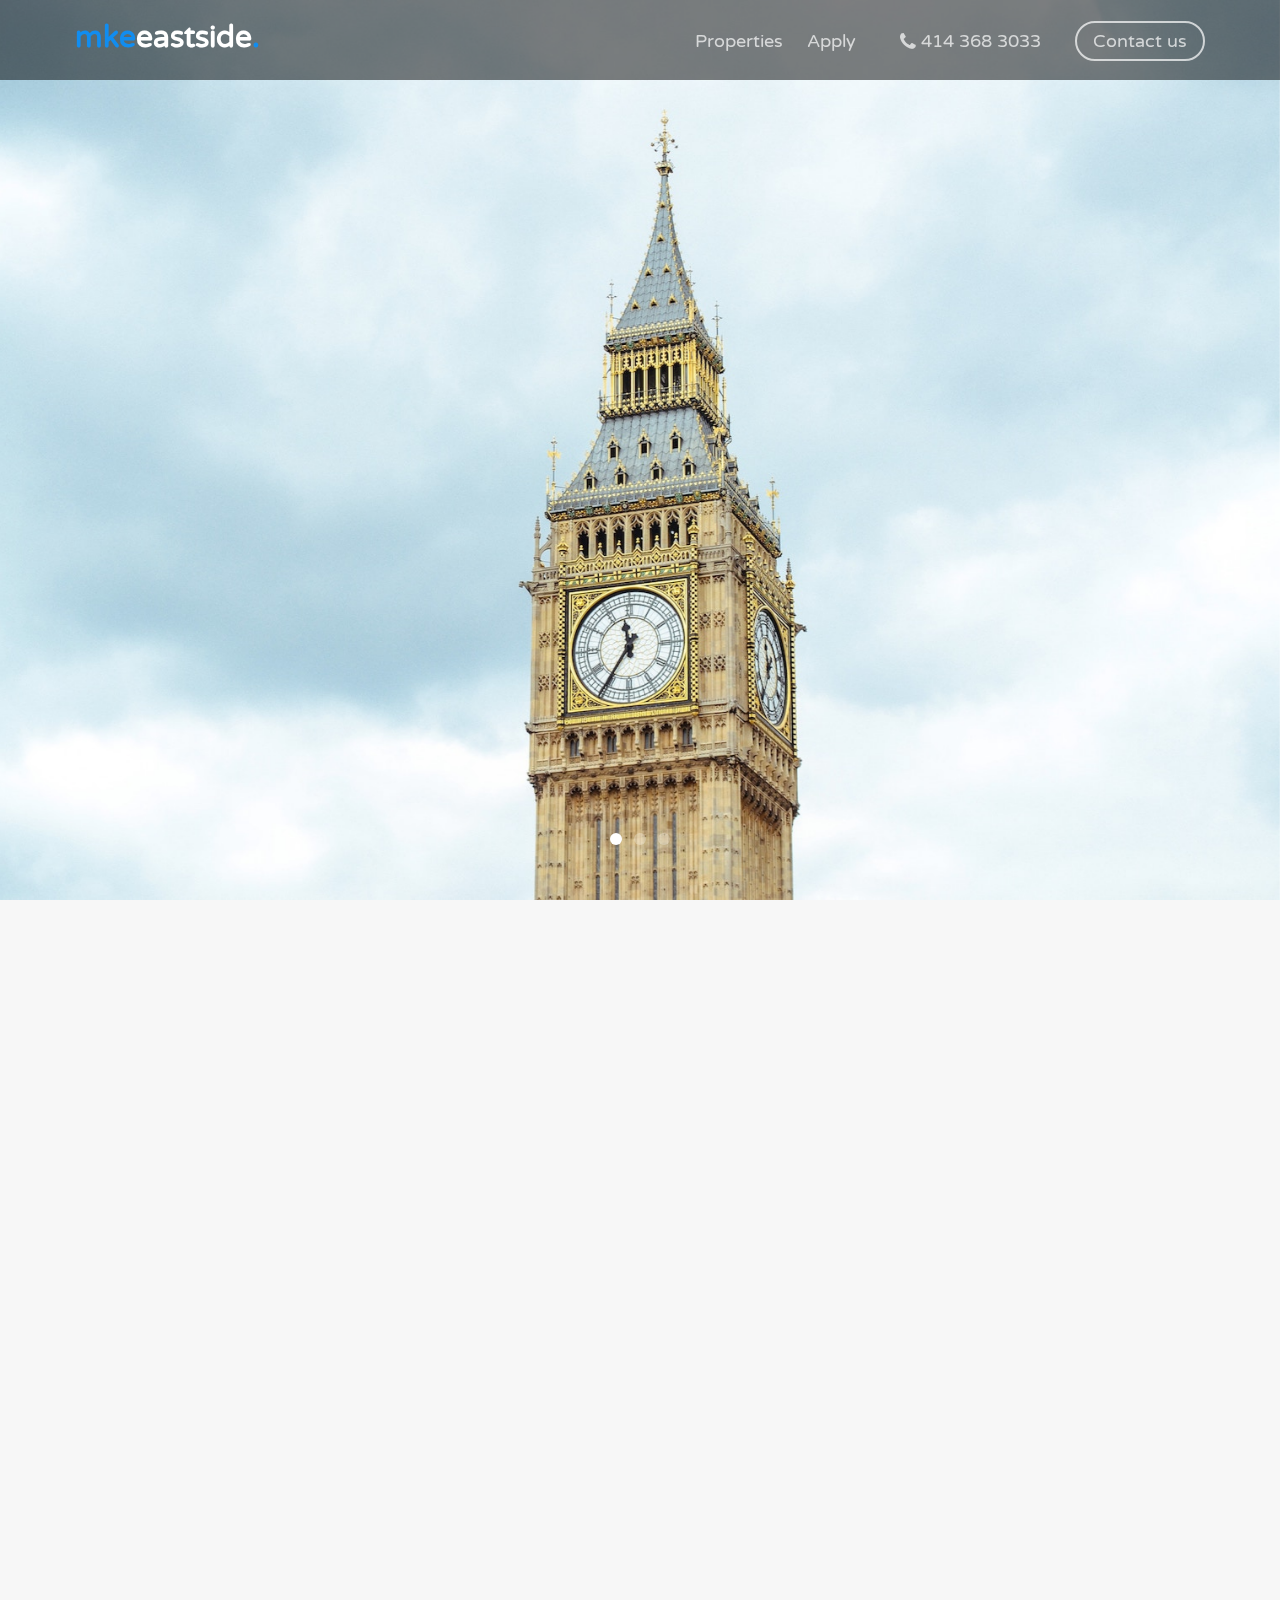
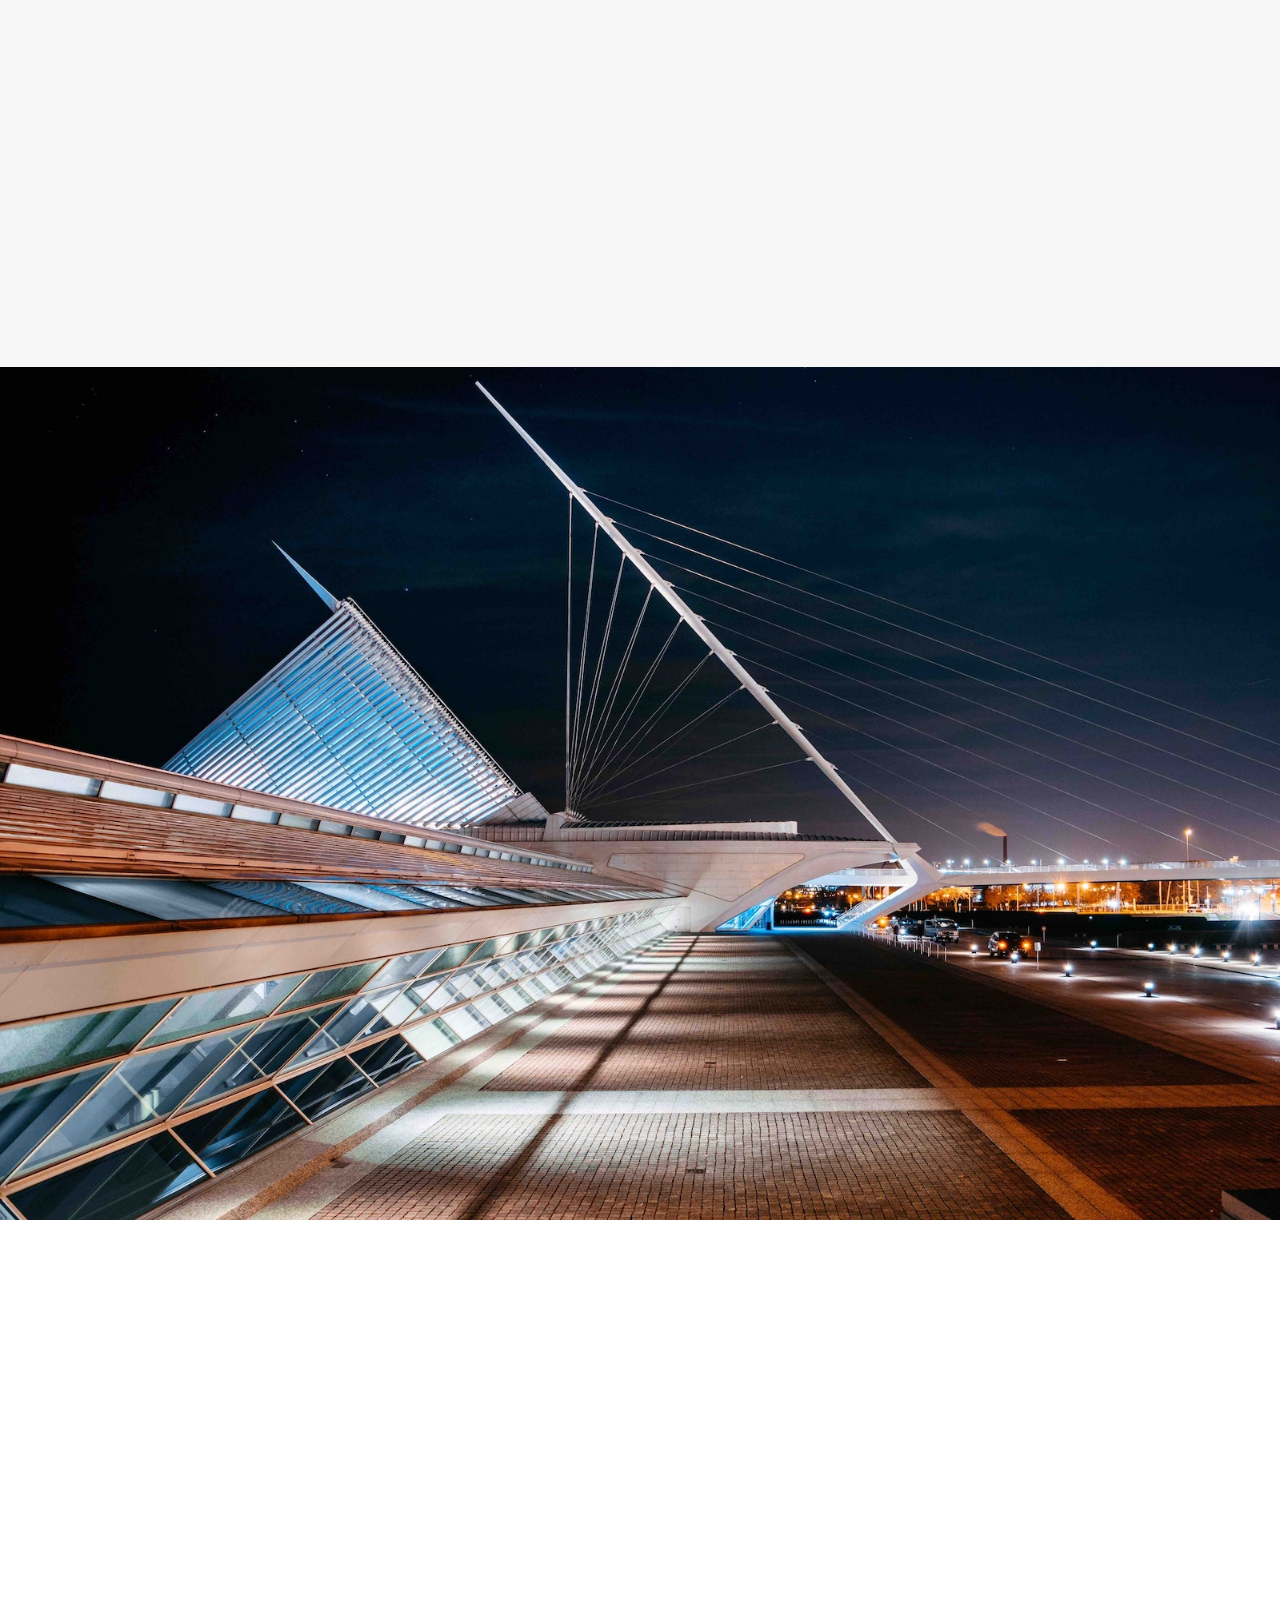
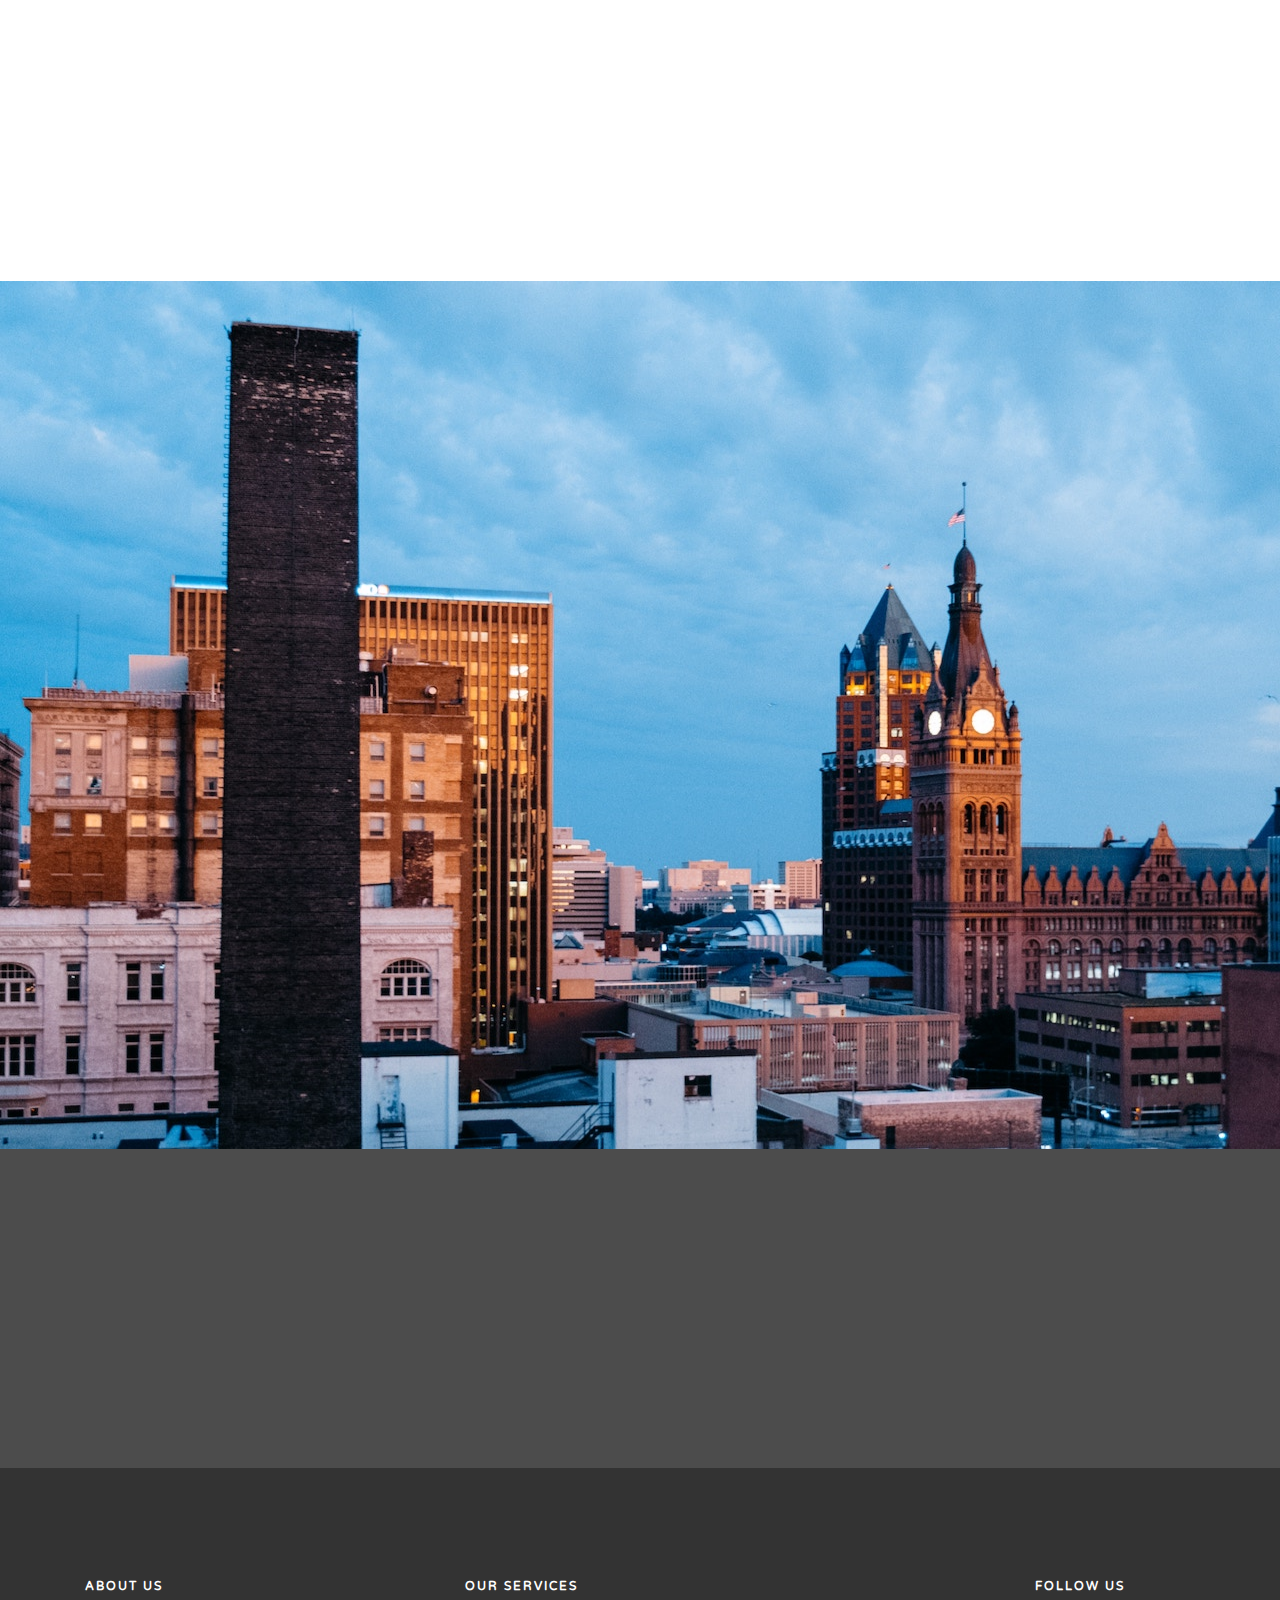
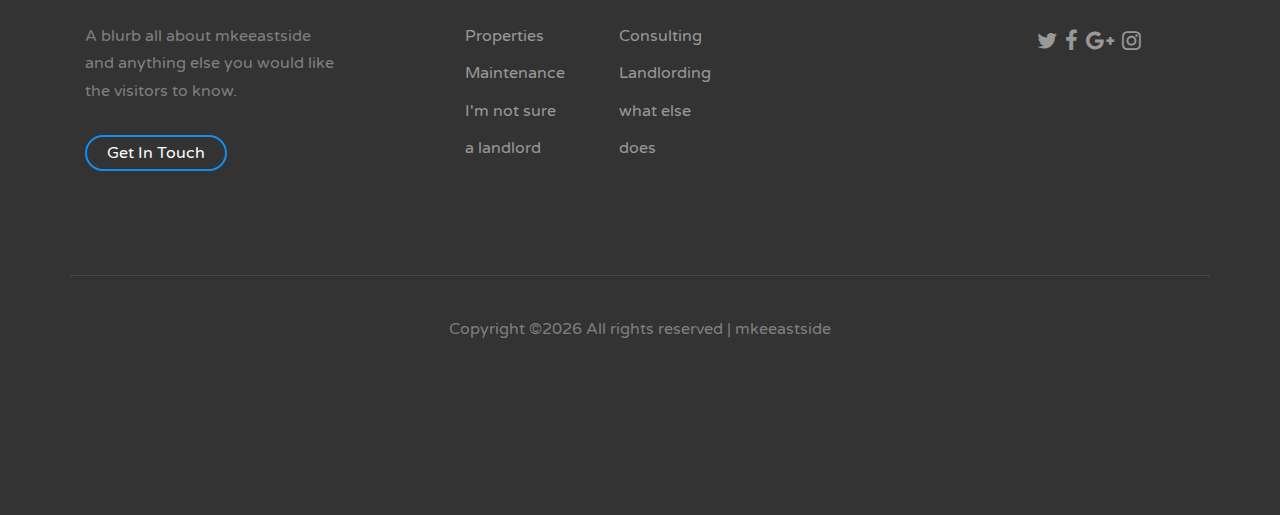
==== index.html @ cf70ddd2 "Initial commit" ====
<!DOCTYPE html>
<!--[if lt IE 7]>      <html class="no-js lt-ie9 lt-ie8 lt-ie7"> <![endif]-->
<!--[if IE 7]>         <html class="no-js lt-ie9 lt-ie8"> <![endif]-->
<!--[if IE 8]>         <html class="no-js lt-ie9"> <![endif]-->
<!--[if gt IE 8]><!--> <html class="no-js"> <!--<![endif]-->
	<head>
	<meta charset="utf-8">
	<meta http-equiv="X-UA-Compatible" content="IE=edge">
	<title>mkeeastside &mdash; Find your next house</title>
	<meta name="viewport" content="width=device-width, initial-scale=1">
	<meta name="description" content="Milwaukee East Side Properties" />
	<meta name="keywords" content="eastside, milwaukee, college, properties, property" />
	<meta name="author" content="Josh Chianelli" />

  <!-- 
	//////////////////////////////////////////////////////

	FREE HTML5 TEMPLATE 
	DESIGNED & DEVELOPED by FreeHTML5.co
		
	Website: 		http://freehtml5.co/
	Email: 			info@freehtml5.co
	Twitter: 		http://twitter.com/fh5co
	Facebook: 		https://www.facebook.com/fh5co

	//////////////////////////////////////////////////////
	 -->

  	<!-- Facebook and Twitter integration -->
	<meta property="og:title" content=""/>
	<meta property="og:image" content=""/>
	<meta property="og:url" content=""/>
	<meta property="og:site_name" content=""/>
	<meta property="og:description" content=""/>
	<meta name="twitter:title" content="" />
	<meta name="twitter:image" content="" />
	<meta name="twitter:url" content="" />
	<meta name="twitter:card" content="" />

	<!-- Place favicon.ico and apple-touch-icon.png in the root directory -->
	<link rel="shortcut icon" href="favicon.ico">
	<link href='https://fonts.googleapis.com/css?family=Varela+Round' rel='stylesheet' type='text/css'>
	<!-- <link href='https://fonts.googleapis.com/css?family=Open+Sans:400,300,600,400italic,700' rel='stylesheet' type='text/css'> -->
	
	<!-- Animate.css -->
	<link rel="stylesheet" href="css/animate.css">
	<!-- Icomoon Icon Fonts-->
	<link rel="stylesheet" href="css/icomoon.css">
	<!-- Bootstrap  -->
	<link rel="stylesheet" href="css/bootstrap.css">
	<!-- Flexslider  -->
	<link rel="stylesheet" href="css/flexslider.css">
	<!-- Theme style  -->
	<link rel="stylesheet" href="css/style.css">

	<!-- Modernizr JS -->
	<script src="js/modernizr-2.6.2.min.js"></script>
	<!-- FOR IE9 below -->
	<!--[if lt IE 9]>
	<script src="js/respond.min.js"></script>
	<![endif]-->

	</head>
	<body>
	
	
	<div id="fh5co-page">
	<header id="fh5co-header" role="banner">
		<div class="container">
			<div class="row">
				<div class="header-inner">
					<h1><a href="index.html"><span>mke</span>eastside<span>.</span></a></h1>
					<nav role="navigation">
						<ul>
							<!-- <li><a href="buy.html">Buy</a></li>-->
							<li><a href="properties.html">Properties</a></li>
							<li><a href="apply.html">Apply</a></li>
							<li class="call"><a href="tel://123456789"><i class="icon-phone"></i>   414 368 3033 </a></li>
							<li class="cta"><a href="contact.html">Contact us</a></li>
						</ul>
					</nav>
				</div>
			</div>
		</div>
	</header>
	

	<aside id="fh5co-hero" clsas="js-fullheight">
		<div class="flexslider js-fullheight">
			<ul class="slides">
		   	<li style="background-image: url(images/slide_1.jpg);">
		   		<div class="container">
		   			<div class="col-md-12 text-center js-fullheight fh5co-property-brief slider-text">
		   				<div class="fh5co-property-brief-inner">
							<div class="fh5co-box animate-box">
								<h3>Welcome to MKE Eastside!</h3>
								<p>The best properties period.</p>
								<p><a href="properties.html" class="btn btn-primary btn-outline with-arrow">Get started <i class="icon-arrow-right"></i></a></p>
							</div>
		   				</div>
		   			</div>
		   		</div>
		   	</li>
		   	<li style="background-image: url(images/slide_2.jpg);">
		   		<div class="container">
		   			<div class="col-md-12 text-center js-fullheight fh5co-property-brief slider-text">
		   				<div class="fh5co-property-brief-inner">
		   					<div class="fh5co-box">
		   						<h3><a href="properties.html">Example Property 2</a></h3>
		   						<div class="price-status">
                             	<span class="price">$2,200<span class="per">/Month</span> <a href="#" class="tag">For Rent</a></span>
	                        </div>
	                        <p>Lorem ipsum dolor sit amet consectetur adipisicing elit. Neque dicta magni amet atque doloremque velit unde adipisci omnis hic quaerat.</p>
	                        <p class="fh5co-property-specification">
                        		<span><strong>3500</strong> Sq Ft</span>  <span><strong>3</strong> Beds</span>  <span><strong>3.5</strong> Baths</span>  <span><strong>2</strong> Garages</span>
                        	</p>
	                        <p><a href="properties.html" class="btn btn-primary">Learn more</a></p>
	   						</div>
		   				</div>
		   			</div>
		   		</div>
		   	</li>
				<li style="background-image: url(images/slide_3.jpg);">
		   		<div class="container">
		   			<div class="col-md-12 text-center js-fullheight fh5co-property-brief slider-text">
		   				<div class="fh5co-property-brief-inner">
		   					<div class="fh5co-box">
								<h3><a href="properties.html">2972 N. Frederick Ave. Milwaukee WI 53211</a></h3>
								<div class="price-status">
									<span class="price">$2,000<span class="per">/Month</span> <a href="#" class="tag">For Rent</a></span>
								</div>
							<p>This Multi-Family is located at 2970 N Frederick Ave 2972, Milwaukee, WI. It is in the Upper East Side neighborhood in Milwaukee, WI and in ZIP Code 53211. The property has 6 beds, 3 baths, and approximately 3,466 square feet.</p>
	                        <p class="fh5co-property-specification">
								<span><strong>3,466</strong> Sq Ft</span>  <span><strong>6</strong> Beds</span>  <span><strong>3</strong> Baths</span>
                        	</p>
	                        <p><a href="properties.html" class="btn btn-primary">Learn more</a></p>


	   						</div>
		   				</div>
		   			</div>
		   		</div>
		   	</li>
		   	
		  	</ul>
	  	</div>
	</aside>
	<div id="best-deal">
		<div class="container">
			<div class="row">
				<div class="col-md-8 col-md-offset-2 text-center fh5co-heading animate-box" data-animate-effect="fadeIn">
					<h2>We are Offering the Best Real Estate Deals</h2>
					<p>We can come up with something to put here. Maybe long live Canadian Club?  </p>
				</div>
				<div class="col-md-4 item-block animate-box" data-animate-effect="fadeIn">
					<div class="fh5co-property">
						<figure>
							<img src="images/fred_3.png" alt="Free Website Templates FreeHTML5.co" class="img-responsive">
							<a href="#" class="tag">For Sale</a>
						</figure>
						<div class="fh5co-property-innter">
							<h3><a href="properties.html">2972 N. Frederick Ave. Milwaukee WI 53211</a></h3>
							<div class="price-status">
		                 	<span class="price">$2,000<span class="per">/month</span> </span>
		               </div>
		               <p>This Multi-Family is located at 2970 N Frederick Ave 2972, Milwaukee, WI. It is in the Upper East Side neighborhood in Milwaukee, WI and in ZIP Code 53211. The property has 6 beds, 3 baths, and approximately 3,466 square feet.</p>
	            	</div>
	            	<p class="fh5co-property-specification">
	            		<span><strong>3,466</strong> Sq Ft</span>  <span><strong>6</strong> Beds</span>  <span><strong>3</strong> Baths</span>
	            	</p>
					</div>			
				</div>
				<div class="col-md-4 item-block animate-box" data-animate-effect="fadeIn">

					<div class="fh5co-property">
						<figure>
							<img src="images/slide_2.jpg" alt="Free Website Templates FreeHTML5.co" class="img-responsive">
							<a href="#" class="tag">For Rent</a>
						</figure>
						<div class="fh5co-property-innter">
							<h3><a href="properties.html">Example Property 2</a></h3>
							<div class="price-status">
		                 	<span class="price">$2,000<span class="per">/month</span> </span>
		               </div>
		               <p>Lorem ipsum dolor sit amet consectetur adipisicing elit. Neque dicta magni amet atque doloremque velit unde adipisci omnis hic quaerat.</p>
	            	</div>
	            	<p class="fh5co-property-specification">
	            		<span><strong>3500</strong> Sq Ft</span>  <span><strong>3</strong> Beds</span>  <span><strong>3.5</strong> Baths</span>  <span><strong>2</strong> Garages</span>
	            	</p>
					</div>
					
				</div>
				<div class="col-md-4 item-block animate-box" data-animate-effect="fadeIn">

					<div class="fh5co-property">
						<figure>
							<img src="images/slide_1.jpg" alt="Free Website Templates FreeHTML5.co" class="img-responsive">
							<a href="#" class="tag">For Sale</a>
						</figure>
						<div class="fh5co-property-innter">
							<h3><a href="properties.html">Example 3 etc...</a></h3>
							<div class="price-status">
		                 	<span class="price">$1,540,000</span>
		               </div>
		               <p>Lorem ipsum dolor sit amet consectetur adipisicing elit. Neque dicta magni amet atque doloremque velit unde adipisci omnis hic quaerat.</p>
	            	</div>
	            	<p class="fh5co-property-specification">
	            		<span><strong>3500</strong> Sq Ft</span>  <span><strong>3</strong> Beds</span>  <span><strong>3.5</strong> Baths</span>  <span><strong>2</strong> Garages</span>
	            	</p>
					</div>
				</div>


			</div>
		</div>
	</div>

	
	<div class="fh5co-section-with-image">
		
		<img src="images/slide_4.jpg" alt="" class="img-responsive">
		<div class="fh5co-box animate-box">
			<h2>Security, Comfort, &amp; Convenience</h2>
			<p>Heres a little area where you can say something about your company or whatever you want.</p>
			<p><a href="properties.html" class="btn btn-primary btn-outline with-arrow">Get started <i class="icon-arrow-right"></i></a></p>
		</div>
		
	</div>

	<div id="fh5co-testimonial">
		<div class="container">
			<div class="row">
				<div class="col-md-6 col-md-offset-3 text-center fh5co-heading animate-box" data-animate-effect="fadeIn">
					<h2>Happy Clients</h2>
					<p>If you have any previous tenants or coworkers to recommend something? Otherwise I can just get rid of this</p>
				</div>
				<div class="col-md-4 text-center item-block animate-box" data-animate-effect="fadeIn">
					<blockquote>
						<p>&ldquo; I love it when josh comes over for parties!! &rdquo;</p>
						<p><span class="fh5co-author"><cite>Ron B. </cite></span><i class="icon twitter-color icon-twitter pull-right"></i></p>

					</blockquote>
				</div>
				<div class="col-md-4 text-center item-block animate-box" data-animate-effect="fadeIn">
					<blockquote>
						<p>&ldquo; I love to play fetch with Josh. He's the best!  &rdquo;</p>
						<p><span class="fh5co-author"><cite>Maddie B.</cite></span><i class="icon googleplus-color icon-google-plus pull-right"></i></p>
					</blockquote>
				</div>
				<div class="col-md-4 text-center item-block animate-box" data-animate-effect="fadeIn">
						
					<blockquote>
						<p>&ldquo; Happiness is having a rare steak, a bottle of whisky, and a dog to eat the rare steak &rdquo;</p>
						<p><span class="fh5co-author"><cite>Johnny Carson</cite></span><i class="icon facebook-color icon-facebook pull-right"></i></p>
					</blockquote>
				</div>
			</div>
		</div>
	</div>

	<div id="fh5co-agents" style="background-image: url(images/slide_5.jpg);" >
		<div class="container">
			<div class="row">
				<div class="col-md-6 col-md-offset-3 text-center fh5co-heading white animate-box" data-animate-effect="fadeIn">
					<h2>Our Trusted Agents</h2>
					<p>Far far away, behind the word mountains, far from the countries Vokalia and Consonantia, there live the blind texts. </p>
				</div>
				<div class="col-md-4 text-center item-block animate-box" data-animate-effect="fadeIn">

					<div class="fh5co-agent">
						<figure>
							<img src="images/ron.jpeg" >
						</figure>
						<h3>Ron Brahm</h3>
						<p>Insert bio here.</p>
						<p><a href="#" class="btn btn-primary btn-outline">Contact Me</a></p>
					</div>
					
				</div>
				<div class="col-md-4 text-center item-block animate-box" data-animate-effect="fadeIn">
					<div class="fh5co-agent">
						<figure>
							<img src="images/julie.jpeg" >
						</figure>
						<h3>Julie Brahm</h3>
						<p>Insert bio here. Sorry guys, I had to do some linkedin stalking to get these.</p>
						<p><a href="#" class="btn btn-primary btn-outline">Contact Me</a></p>
					</div>
				</div>
				<div class="col-md-4 text-center item-block animate-box" data-animate-effect="fadeIn">
					<div class="fh5co-agent">
						<figure>
							<img src="images/dog.jpg">
						</figure>
						<h3>Maddie Brahm</h3>
						<p>Maddie is an incredibily cute and well trained dog!</p>
						<p><a href="#" class="btn btn-primary btn-outline">Contact Me</a></p>
					</div>
				</div>
			</div>
		</div>
	</div>
	

	<!-- <div id="fh5co-blog">
		<div class="container">
			<div class="row">
				<div class="col-md-6 col-md-offset-3 text-center fh5co-heading animate-box" data-animate-effect="fadeIn">
					<h2>Latest <em>from</em> Blog</h2>
					<p>Far far away, behind the word mountains, far from the countries Vokalia and Consonantia, there live the blind texts. </p>
				</div>
			</div>
		</div>
		<div class="container">
			<div class="row">
				<div class="col-md-4 animate-box" data-animate-effect="fadeIn">
					<a class="fh5co-entry" href="#">
						<figure>
						<img src="images/slide_4.jpg" alt="Free Website Template, Free HTML5 Bootstrap Template" class="img-responsive">
						</figure>
						<div class="fh5co-copy">
							<h3>We Create Awesome Free Templates</h3>
							<span class="fh5co-date">June 8, 2016</span>
							<p>Far far away, behind the word mountains, far from the countries Vokalia and Consonantia, there live the blind texts. </p>
						</div>
					</a>
				</div>
				<div class="col-md-4 animate-box" data-animate-effect="fadeIn">
					<a class="fh5co-entry" href="#">
						<figure>
						<img src="images/slide_5.jpg" alt="Free Website Template, Free HTML5 Bootstrap Template" class="img-responsive">
						</figure>
						<div class="fh5co-copy">
							<h3>Handcrafted Using CSS3 &amp; HTML5</h3>
							<span class="fh5co-date">June 8, 2016</span>
							<p>Far far away, behind the word mountains, far from the countries Vokalia and Consonantia, there live the blind texts. </p>
						</div>
					</a>
				</div>
				<div class="col-md-4 animate-box" data-animate-effect="fadeIn">
					<a class="fh5co-entry" href="#">
						<figure>
						<img src="images/slide_6.jpg" alt="Free Website Template, Free HTML5 Bootstrap Template" class="img-responsive">
						</figure>
						<div class="fh5co-copy">
							<h3>We Try To Update The Site Everyday</h3>
							<span class="fh5co-date">June 8, 2016</span>
							<p>Far far away, behind the word mountains, far from the countries Vokalia and Consonantia, there live the blind texts. </p>
						</div>
					</a>
				</div>
				<div class="col-md-12 text-center animate-box" data-animate-effect="fadeIn">
					<p><a href="#" class="btn btn-primary btn-outline with-arrow">View More Posts <i class="icon-arrow-right"></i></a></p>
				</div>
			</div>
		</div>	
	</div> -->

	<div class="fh5co-cta" style="background-image: url(images/slide_6.jpg);">
		<div class="overlay"></div>
		<div class="container">
			<div class="col-md-12 text-center animate-box" data-animate-effect="fadeIn">
				<h3>Find the right property for you!</h3>
				<p><a href="properties.html" class="btn btn-primary btn-outline with-arrow">View Properties <i class="icon-arrow-right"></i></a></p>
			</div>
		</div>
	</div>

	
	<footer id="fh5co-footer" role="contentinfo">
	
		<div class="container">
			<div class="col-md-3 col-sm-12 col-sm-push-0 col-xs-12 col-xs-push-0">
				<h3>About Us</h3>
				<p>A blurb all about mkeeastside and anything else you would like the visitors to know. </p>
				<p><a href="contact.html" class="btn btn-primary btn-outline with-arrow btn-sm">Get In Touch<i class="icon-arrow-right"></i></a></p>
			</div>
			<div class="col-md-6 col-md-push-1 col-sm-12 col-sm-push-0 col-xs-12 col-xs-push-0">
				<h3>Our Services</h3>
				<ul class="float">
					<li><a href="#">Properties</a></li>
					<li><a href="#">Maintenance</a></li>
					<li><a href="#">I'm not sure</a></li>
					<li><a href="#">a landlord</a></li>
				</ul>
				<ul class="float">
					<li><a href="#">Consulting</a></li>
					<li><a href="#">Landlording</a></li>
					<li><a href="#">what else</a></li>
					<li><a href="#">does</a></li>
				</ul>

			</div>

			<div class="col-md-2 col-md-push-1 col-sm-12 col-sm-push-0 col-xs-12 col-xs-push-0">
				<h3>Follow Us</h3>
				<ul class="fh5co-social">
					<li><a href="#"><i class="icon-twitter"></i></a></li>
					<li><a href="#"><i class="icon-facebook"></i></a></li>
					<li><a href="#"><i class="icon-google-plus"></i></a></li>
					<li><a href="#"><i class="icon-instagram"></i></a></li>
				</ul>
			</div>
			
			
			<div class="col-md-12 fh5co-copyright text-center">
				<p>Copyright &copy;<script>document.write(new Date().getFullYear());</script> All rights reserved | mkeeastside</p>	
			</div>
			
		</div>
	</footer>
	</div>
	
	
	<!-- jQuery -->
	<script src="js/jquery.min.js"></script>
	<!-- jQuery Easing -->
	<script src="js/jquery.easing.1.3.js"></script>
	<!-- Bootstrap -->
	<script src="js/bootstrap.min.js"></script>
	<!-- Waypoints -->
	<script src="js/jquery.waypoints.min.js"></script>
	<!-- Flexslider -->
	<script src="js/jquery.flexslider-min.js"></script>

	<!-- MAIN JS -->
	<script src="js/main.js"></script>

	</body>
</html>
---- css/icomoon.css ----
@font-face {
    font-family: 'icomoon';
    src:    url('fonts/icomoon.eot?195opb');
    src:    url('fonts/icomoon.eot?195opb#iefix') format('embedded-opentype'),
        url('fonts/icomoon.ttf?195opb') format('truetype'),
        url('fonts/icomoon.woff?195opb') format('woff'),
        url('fonts/icomoon.svg?195opb#icomoon') format('svg');
    font-weight: normal;
    font-style: normal;
}

[class^="icon-"], [class*=" icon-"] {
    /* use !important to prevent issues with browser extensions that change fonts */
    font-family: 'icomoon' !important;
    speak: none;
    font-style: normal;
    font-weight: normal;
    font-variant: normal;
    text-transform: none;
    line-height: 1;

    /* Better Font Rendering =========== */
    -webkit-font-smoothing: antialiased;
    -moz-osx-font-smoothing: grayscale;
}

.icon-glass:before {
    content: "\f000";
}
.icon-music:before {
    content: "\f001";
}
.icon-search:before {
    content: "\f002";
}
.icon-envelope-o:before {
    content: "\f003";
}
.icon-heart:before {
    content: "\f004";
}
.icon-star:before {
    content: "\f005";
}
.icon-star-o:before {
    content: "\f006";
}
.icon-user:before {
    content: "\f007";
}
.icon-film:before {
    content: "\f008";
}
.icon-th-large:before {
    content: "\f009";
}
.icon-th:before {
    content: "\f00a";
}
.icon-th-list:before {
    content: "\f00b";
}
.icon-check:before {
    content: "\f00c";
}
.icon-close:before {
    content: "\f00d";
}
.icon-remove:before {
    content: "\f00d";
}
.icon-times:before {
    content: "\f00d";
}
.icon-search-plus:before {
    content: "\f00e";
}
.icon-search-minus:before {
    content: "\f010";
}
.icon-power-off:before {
    content: "\f011";
}
.icon-signal:before {
    content: "\f012";
}
.icon-cog:before {
    content: "\f013";
}
.icon-gear:before {
    content: "\f013";
}
.icon-trash-o:before {
    content: "\f014";
}
.icon-home:before {
    content: "\f015";
}
.icon-file-o:before {
    content: "\f016";
}
.icon-clock-o:before {
    content: "\f017";
}
.icon-road:before {
    content: "\f018";
}
.icon-download:before {
    content: "\f019";
}
.icon-arrow-circle-o-down:before {
    content: "\f01a";
}
.icon-arrow-circle-o-up:before {
    content: "\f01b";
}
.icon-inbox:before {
    content: "\f01c";
}
.icon-play-circle-o:before {
    content: "\f01d";
}
.icon-repeat:before {
    content: "\f01e";
}
.icon-rotate-right:before {
    content: "\f01e";
}
.icon-refresh:before {
    content: "\f021";
}
.icon-list-alt:before {
    content: "\f022";
}
.icon-lock:before {
    content: "\f023";
}
.icon-flag:before {
    content: "\f024";
}
.icon-headphones:before {
    content: "\f025";
}
.icon-volume-off:before {
    content: "\f026";
}
.icon-volume-down:before {
    content: "\f027";
}
.icon-volume-up:before {
    content: "\f028";
}
.icon-qrcode:before {
    content: "\f029";
}
.icon-barcode:before {
    content: "\f02a";
}
.icon-tag:before {
    content: "\f02b";
}
.icon-tags:before {
    content: "\f02c";
}
.icon-book:before {
    content: "\f02d";
}
.icon-bookmark:before {
    content: "\f02e";
}
.icon-print:before {
    content: "\f02f";
}
.icon-camera:before {
    content: "\f030";
}
.icon-font:before {
    content: "\f031";
}
.icon-bold:before {
    content: "\f032";
}
.icon-italic:before {
    content: "\f033";
}
.icon-text-height:before {
    content: "\f034";
}
.icon-text-width:before {
    content: "\f035";
}
.icon-align-left:before {
    content: "\f036";
}
.icon-align-center:before {
    content: "\f037";
}
.icon-align-right:before {
    content: "\f038";
}
.icon-align-justify:before {
    content: "\f039";
}
.icon-list:before {
    content: "\f03a";
}
.icon-dedent:before {
    content: "\f03b";
}
.icon-outdent:before {
    content: "\f03b";
}
.icon-indent:before {
    content: "\f03c";
}
.icon-video-camera:before {
    content: "\f03d";
}
.icon-image:before {
    content: "\f03e";
}
.icon-photo:before {
    content: "\f03e";
}
.icon-picture-o:before {
    content: "\f03e";
}
.icon-pencil:before {
    content: "\f040";
}
.icon-map-marker:before {
    content: "\f041";
}
.icon-adjust:before {
    content: "\f042";
}
.icon-tint:before {
    content: "\f043";
}
.icon-edit:before {
    content: "\f044";
}
.icon-pencil-square-o:before {
    content: "\f044";
}
.icon-share-square-o:before {
    content: "\f045";
}
.icon-check-square-o:before {
    content: "\f046";
}
.icon-arrows:before {
    content: "\f047";
}
.icon-step-backward:before {
    content: "\f048";
}
.icon-fast-backward:before {
    content: "\f049";
}
.icon-backward:before {
    content: "\f04a";
}
.icon-play:before {
    content: "\f04b";
}
.icon-pause:before {
    content: "\f04c";
}
.icon-stop:before {
    content: "\f04d";
}
.icon-forward:before {
    content: "\f04e";
}
.icon-fast-forward:before {
    content: "\f050";
}
.icon-step-forward:before {
    content: "\f051";
}
.icon-eject:before {
    content: "\f052";
}
.icon-chevron-left:before {
    content: "\f053";
}
.icon-chevron-right:before {
    content: "\f054";
}
.icon-plus-circle:before {
    content: "\f055";
}
.icon-minus-circle:before {
    content: "\f056";
}
.icon-times-circle:before {
    content: "\f057";
}
.icon-check-circle:before {
    content: "\f058";
}
.icon-question-circle:before {
    content: "\f059";
}
.icon-info-circle:before {
    content: "\f05a";
}
.icon-crosshairs:before {
    content: "\f05b";
}
.icon-times-circle-o:before {
    content: "\f05c";
}
.icon-check-circle-o:before {
    content: "\f05d";
}
.icon-ban:before {
    content: "\f05e";
}
.icon-arrow-left:before {
    content: "\f060";
}
.icon-arrow-right:before {
    content: "\f061";
}
.icon-arrow-up:before {
    content: "\f062";
}
.icon-arrow-down:before {
    content: "\f063";
}
.icon-mail-forward:before {
    content: "\f064";
}
.icon-share:before {
    content: "\f064";
}
.icon-expand:before {
    content: "\f065";
}
.icon-compress:before {
    content: "\f066";
}
.icon-plus:before {
    content: "\f067";
}
.icon-minus:before {
    content: "\f068";
}
.icon-asterisk:before {
    content: "\f069";
}
.icon-exclamation-circle:before {
    content: "\f06a";
}
.icon-gift:before {
    content: "\f06b";
}
.icon-leaf:before {
    content: "\f06c";
}
.icon-fire:before {
    content: "\f06d";
}
.icon-eye:before {
    content: "\f06e";
}
.icon-eye-slash:before {
    content: "\f070";
}
.icon-exclamation-triangle:before {
    content: "\f071";
}
.icon-warning:before {
    content: "\f071";
}
.icon-plane:before {
    content: "\f072";
}
.icon-calendar:before {
    content: "\f073";
}
.icon-random:before {
    content: "\f074";
}
.icon-comment:before {
    content: "\f075";
}
.icon-magnet:before {
    content: "\f076";
}
.icon-chevron-up:before {
    content: "\f077";
}
.icon-chevron-down:before {
    content: "\f078";
}
.icon-retweet:before {
    content: "\f079";
}
.icon-shopping-cart:before {
    content: "\f07a";
}
.icon-folder:before {
    content: "\f07b";
}
.icon-folder-open:before {
    content: "\f07c";
}
.icon-arrows-v:before {
    content: "\f07d";
}
.icon-arrows-h:before {
    content: "\f07e";
}
.icon-bar-chart:before {
    content: "\f080";
}
.icon-bar-chart-o:before {
    content: "\f080";
}
.icon-twitter-square:before {
    content: "\f081";
}
.icon-facebook-square:before {
    content: "\f082";
}
.icon-camera-retro:before {
    content: "\f083";
}
.icon-key:before {
    content: "\f084";
}
.icon-cogs:before {
    content: "\f085";
}
.icon-gears:before {
    content: "\f085";
}
.icon-comments:before {
    content: "\f086";
}
.icon-thumbs-o-up:before {
    content: "\f087";
}
.icon-thumbs-o-down:before {
    content: "\f088";
}
.icon-star-half:before {
    content: "\f089";
}
.icon-heart-o:before {
    content: "\f08a";
}
.icon-sign-out:before {
    content: "\f08b";
}
.icon-linkedin-square:before {
    content: "\f08c";
}
.icon-thumb-tack:before {
    content: "\f08d";
}
.icon-external-link:before {
    content: "\f08e";
}
.icon-sign-in:before {
    content: "\f090";
}
.icon-trophy:before {
    content: "\f091";
}
.icon-github-square:before {
    content: "\f092";
}
.icon-upload:before {
    content: "\f093";
}
.icon-lemon-o:before {
    content: "\f094";
}
.icon-phone:before {
    content: "\f095";
}
.icon-square-o:before {
    content: "\f096";
}
.icon-bookmark-o:before {
    content: "\f097";
}
.icon-phone-square:before {
    content: "\f098";
}
.icon-twitter:before {
    content: "\f099";
}
.icon-facebook:before {
    content: "\f09a";
}
.icon-facebook-f:before {
    content: "\f09a";
}
.icon-github:before {
    content: "\f09b";
}
.icon-unlock:before {
    content: "\f09c";
}
.icon-credit-card:before {
    content: "\f09d";
}
.icon-feed:before {
    content: "\f09e";
}
.icon-rss:before {
    content: "\f09e";
}
.icon-hdd-o:before {
    content: "\f0a0";
}
.icon-bullhorn:before {
    content: "\f0a1";
}
.icon-bell-o:before {
    content: "\f0a2";
}
.icon-certificate:before {
    content: "\f0a3";
}
.icon-hand-o-right:before {
    content: "\f0a4";
}
.icon-hand-o-left:before {
    content: "\f0a5";
}
.icon-hand-o-up:before {
    content: "\f0a6";
}
.icon-hand-o-down:before {
    content: "\f0a7";
}
.icon-arrow-circle-left:before {
    content: "\f0a8";
}
.icon-arrow-circle-right:before {
    content: "\f0a9";
}
.icon-arrow-circle-up:before {
    content: "\f0aa";
}
.icon-arrow-circle-down:before {
    content: "\f0ab";
}
.icon-globe:before {
    content: "\f0ac";
}
.icon-wrench:before {
    content: "\f0ad";
}
.icon-tasks:before {
    content: "\f0ae";
}
.icon-filter:before {
    content: "\f0b0";
}
.icon-briefcase:before {
    content: "\f0b1";
}
.icon-arrows-alt:before {
    content: "\f0b2";
}
.icon-group:before {
    content: "\f0c0";
}
.icon-users:before {
    content: "\f0c0";
}
.icon-chain:before {
    content: "\f0c1";
}
.icon-link:before {
    content: "\f0c1";
}
.icon-cloud:before {
    content: "\f0c2";
}
.icon-flask:before {
    content: "\f0c3";
}
.icon-cut:before {
    content: "\f0c4";
}
.icon-scissors:before {
    content: "\f0c4";
}
.icon-copy:before {
    content: "\f0c5";
}
.icon-files-o:before {
    content: "\f0c5";
}
.icon-paperclip:before {
    content: "\f0c6";
}
.icon-floppy-o:before {
    content: "\f0c7";
}
.icon-save:before {
    content: "\f0c7";
}
.icon-square:before {
    content: "\f0c8";
}
.icon-bars:before {
    content: "\f0c9";
}
.icon-navicon:before {
    content: "\f0c9";
}
.icon-reorder:before {
    content: "\f0c9";
}
.icon-list-ul:before {
    content: "\f0ca";
}
.icon-list-ol:before {
    content: "\f0cb";
}
.icon-strikethrough:before {
    content: "\f0cc";
}
.icon-underline:before {
    content: "\f0cd";
}
.icon-table:before {
    content: "\f0ce";
}
.icon-magic:before {
    content: "\f0d0";
}
.icon-truck:before {
    content: "\f0d1";
}
.icon-pinterest:before {
    content: "\f0d2";
}
.icon-pinterest-square:before {
    content: "\f0d3";
}
.icon-google-plus-square:before {
    content: "\f0d4";
}
.icon-google-plus:before {
    content: "\f0d5";
}
.icon-money:before {
    content: "\f0d6";
}
.icon-caret-down:before {
    content: "\f0d7";
}
.icon-caret-up:before {
    content: "\f0d8";
}
.icon-caret-left:before {
    content: "\f0d9";
}
.icon-caret-right:before {
    content: "\f0da";
}
.icon-columns:before {
    content: "\f0db";
}
.icon-sort:before {
    content: "\f0dc";
}
.icon-unsorted:before {
    content: "\f0dc";
}
.icon-sort-desc:before {
    content: "\f0dd";
}
.icon-sort-down:before {
    content: "\f0dd";
}
.icon-sort-asc:before {
    content: "\f0de";
}
.icon-sort-up:before {
    content: "\f0de";
}
.icon-envelope:before {
    content: "\f0e0";
}
.icon-linkedin:before {
    content: "\f0e1";
}
.icon-rotate-left:before {
    content: "\f0e2";
}
.icon-undo:before {
    content: "\f0e2";
}
.icon-gavel:before {
    content: "\f0e3";
}
.icon-legal:before {
    content: "\f0e3";
}
.icon-dashboard:before {
    content: "\f0e4";
}
.icon-tachometer:before {
    content: "\f0e4";
}
.icon-comment-o:before {
    content: "\f0e5";
}
.icon-comments-o:before {
    content: "\f0e6";
}
.icon-bolt:before {
    content: "\f0e7";
}
.icon-flash:before {
    content: "\f0e7";
}
.icon-sitemap:before {
    content: "\f0e8";
}
.icon-umbrella:before {
    content: "\f0e9";
}
.icon-clipboard:before {
    content: "\f0ea";
}
.icon-paste:before {
    content: "\f0ea";
}
.icon-lightbulb-o:before {
    content: "\f0eb";
}
.icon-exchange:before {
    content: "\f0ec";
}
.icon-cloud-download:before {
    content: "\f0ed";
}
.icon-cloud-upload:before {
    content: "\f0ee";
}
.icon-user-md:before {
    content: "\f0f0";
}
.icon-stethoscope:before {
    content: "\f0f1";
}
.icon-suitcase:before {
    content: "\f0f2";
}
.icon-bell:before {
    content: "\f0f3";
}
.icon-coffee:before {
    content: "\f0f4";
}
.icon-cutlery:before {
    content: "\f0f5";
}
.icon-file-text-o:before {
    content: "\f0f6";
}
.icon-building-o:before {
    content: "\f0f7";
}
.icon-hospital-o:before {
    content: "\f0f8";
}
.icon-ambulance:before {
    content: "\f0f9";
}
.icon-medkit:before {
    content: "\f0fa";
}
.icon-fighter-jet:before {
    content: "\f0fb";
}
.icon-beer:before {
    content: "\f0fc";
}
.icon-h-square:before {
    content: "\f0fd";
}
.icon-plus-square:before {
    content: "\f0fe";
}
.icon-angle-double-left:before {
    content: "\f100";
}
.icon-angle-double-right:before {
    content: "\f101";
}
.icon-angle-double-up:before {
    content: "\f102";
}
.icon-angle-double-down:before {
    content: "\f103";
}
.icon-angle-left:before {
    content: "\f104";
}
.icon-angle-right:before {
    content: "\f105";
}
.icon-angle-up:before {
    content: "\f106";
}
.icon-angle-down:before {
    content: "\f107";
}
.icon-desktop:before {
    content: "\f108";
}
.icon-laptop:before {
    content: "\f109";
}
.icon-tablet:before {
    content: "\f10a";
}
.icon-mobile:before {
    content: "\f10b";
}
.icon-mobile-phone:before {
    content: "\f10b";
}
.icon-circle-o:before {
    content: "\f10c";
}
.icon-quote-left:before {
    content: "\f10d";
}
.icon-quote-right:before {
    content: "\f10e";
}
.icon-spinner:before {
    content: "\f110";
}
.icon-circle:before {
    content: "\f111";
}
.icon-mail-reply:before {
    content: "\f112";
}
.icon-reply:before {
    content: "\f112";
}
.icon-github-alt:before {
    content: "\f113";
}
.icon-folder-o:before {
    content: "\f114";
}
.icon-folder-open-o:before {
    content: "\f115";
}
.icon-smile-o:before {
    content: "\f118";
}
.icon-frown-o:before {
    content: "\f119";
}
.icon-meh-o:before {
    content: "\f11a";
}
.icon-gamepad:before {
    content: "\f11b";
}
.icon-keyboard-o:before {
    content: "\f11c";
}
.icon-flag-o:before {
    content: "\f11d";
}
.icon-flag-checkered:before {
    content: "\f11e";
}
.icon-terminal:before {
    content: "\f120";
}
.icon-code:before {
    content: "\f121";
}
.icon-mail-reply-all:before {
    content: "\f122";
}
.icon-reply-all:before {
    content: "\f122";
}
.icon-star-half-empty:before {
    content: "\f123";
}
.icon-star-half-full:before {
    content: "\f123";
}
.icon-star-half-o:before {
    content: "\f123";
}
.icon-location-arrow:before {
    content: "\f124";
}
.icon-crop:before {
    content: "\f125";
}
.icon-code-fork:before {
    content: "\f126";
}
.icon-chain-broken:before {
    content: "\f127";
}
.icon-unlink:before {
    content: "\f127";
}
.icon-question:before {
    content: "\f128";
}
.icon-info:before {
    content: "\f129";
}
.icon-exclamation:before {
    content: "\f12a";
}
.icon-superscript:before {
    content: "\f12b";
}
.icon-subscript:before {
    content: "\f12c";
}
.icon-eraser:before {
    content: "\f12d";
}
.icon-puzzle-piece:before {
    content: "\f12e";
}
.icon-microphone:before {
    content: "\f130";
}
.icon-microphone-slash:before {
    content: "\f131";
}
.icon-shield:before {
    content: "\f132";
}
.icon-calendar-o:before {
    content: "\f133";
}
.icon-fire-extinguisher:before {
    content: "\f134";
}
.icon-rocket:before {
    content: "\f135";
}
.icon-maxcdn:before {
    content: "\f136";
}
.icon-chevron-circle-left:before {
    content: "\f137";
}
.icon-chevron-circle-right:before {
    content: "\f138";
}
.icon-chevron-circle-up:before {
    content: "\f139";
}
.icon-chevron-circle-down:before {
    content: "\f13a";
}
.icon-html5:before {
    content: "\f13b";
}
.icon-css3:before {
    content: "\f13c";
}
.icon-anchor:before {
    content: "\f13d";
}
.icon-unlock-alt:before {
    content: "\f13e";
}
.icon-bullseye:before {
    content: "\f140";
}
.icon-ellipsis-h:before {
    content: "\f141";
}
.icon-ellipsis-v:before {
    content: "\f142";
}
.icon-rss-square:before {
    content: "\f143";
}
.icon-play-circle:before {
    content: "\f144";
}
.icon-ticket:before {
    content: "\f145";
}
.icon-minus-square:before {
    content: "\f146";
}
.icon-minus-square-o:before {
    content: "\f147";
}
.icon-level-up:before {
    content: "\f148";
}
.icon-level-down:before {
    content: "\f149";
}
.icon-check-square:before {
    content: "\f14a";
}
.icon-pencil-square:before {
    content: "\f14b";
}
.icon-external-link-square:before {
    content: "\f14c";
}
.icon-share-square:before {
    content: "\f14d";
}
.icon-compass:before {
    content: "\f14e";
}
.icon-caret-square-o-down:before {
    content: "\f150";
}
.icon-toggle-down:before {
    content: "\f150";
}
.icon-caret-square-o-up:before {
    content: "\f151";
}
.icon-toggle-up:before {
    content: "\f151";
}
.icon-caret-square-o-right:before {
    content: "\f152";
}
.icon-toggle-right:before {
    content: "\f152";
}
.icon-eur:before {
    content: "\f153";
}
.icon-euro:before {
    content: "\f153";
}
.icon-gbp:before {
    content: "\f154";
}
.icon-dollar:before {
    content: "\f155";
}
.icon-usd:before {
    content: "\f155";
}
.icon-inr:before {
    content: "\f156";
}
.icon-rupee:before {
    content: "\f156";
}
.icon-cny:before {
    content: "\f157";
}
.icon-jpy:before {
    content: "\f157";
}
.icon-rmb:before {
    content: "\f157";
}
.icon-yen:before {
    content: "\f157";
}
.icon-rouble:before {
    content: "\f158";
}
.icon-rub:before {
    content: "\f158";
}
.icon-ruble:before {
    content: "\f158";
}
.icon-krw:before {
    content: "\f159";
}
.icon-won:before {
    content: "\f159";
}
.icon-bitcoin:before {
    content: "\f15a";
}
.icon-btc:before {
    content: "\f15a";
}
.icon-file:before {
    content: "\f15b";
}
.icon-file-text:before {
    content: "\f15c";
}
.icon-sort-alpha-asc:before {
    content: "\f15d";
}
.icon-sort-alpha-desc:before {
    content: "\f15e";
}
.icon-sort-amount-asc:before {
    content: "\f160";
}
.icon-sort-amount-desc:before {
    content: "\f161";
}
.icon-sort-numeric-asc:before {
    content: "\f162";
}
.icon-sort-numeric-desc:before {
    content: "\f163";
}
.icon-thumbs-up:before {
    content: "\f164";
}
.icon-thumbs-down:before {
    content: "\f165";
}
.icon-youtube-square:before {
    content: "\f166";
}
.icon-youtube:before {
    content: "\f167";
}
.icon-xing:before {
    content: "\f168";
}
.icon-xing-square:before {
    content: "\f169";
}
.icon-youtube-play:before {
    content: "\f16a";
}
.icon-dropbox:before {
    content: "\f16b";
}
.icon-stack-overflow:before {
    content: "\f16c";
}
.icon-instagram:before {
    content: "\f16d";
}
.icon-flickr:before {
    content: "\f16e";
}
.icon-adn:before {
    content: "\f170";
}
.icon-bitbucket:before {
    content: "\f171";
}
.icon-bitbucket-square:before {
    content: "\f172";
}
.icon-tumblr:before {
    content: "\f173";
}
.icon-tumblr-square:before {
    content: "\f174";
}
.icon-long-arrow-down:before {
    content: "\f175";
}
.icon-long-arrow-up:before {
    content: "\f176";
}
.icon-long-arrow-left:before {
    content: "\f177";
}
.icon-long-arrow-right:before {
    content: "\f178";
}
.icon-apple:before {
    content: "\f179";
}
.icon-windows:before {
    content: "\f17a";
}
.icon-android:before {
    content: "\f17b";
}
.icon-linux:before {
    content: "\f17c";
}
.icon-dribbble:before {
    content: "\f17d";
}
.icon-skype:before {
    content: "\f17e";
}
.icon-foursquare:before {
    content: "\f180";
}
.icon-trello:before {
    content: "\f181";
}
.icon-female:before {
    content: "\f182";
}
.icon-male:before {
    content: "\f183";
}
.icon-gittip:before {
    content: "\f184";
}
.icon-gratipay:before {
    content: "\f184";
}
.icon-sun-o:before {
    content: "\f185";
}
.icon-moon-o:before {
    content: "\f186";
}
.icon-archive:before {
    content: "\f187";
}
.icon-bug:before {
    content: "\f188";
}
.icon-vk:before {
    content: "\f189";
}
.icon-weibo:before {
    content: "\f18a";
}
.icon-renren:before {
    content: "\f18b";
}
.icon-pagelines:before {
    content: "\f18c";
}
.icon-stack-exchange:before {
    content: "\f18d";
}
.icon-arrow-circle-o-right:before {
    content: "\f18e";
}
.icon-arrow-circle-o-left:before {
    content: "\f190";
}
.icon-caret-square-o-left:before {
    content: "\f191";
}
.icon-toggle-left:before {
    content: "\f191";
}
.icon-dot-circle-o:before {
    content: "\f192";
}
.icon-wheelchair:before {
    content: "\f193";
}
.icon-vimeo-square:before {
    content: "\f194";
}
.icon-try:before {
    content: "\f195";
}
.icon-turkish-lira:before {
    content: "\f195";
}
.icon-plus-square-o:before {
    content: "\f196";
}
.icon-space-shuttle:before {
    content: "\f197";
}
.icon-slack:before {
    content: "\f198";
}
.icon-envelope-square:before {
    content: "\f199";
}
.icon-wordpress:before {
    content: "\f19a";
}
.icon-openid:before {
    content: "\f19b";
}
.icon-bank:before {
    content: "\f19c";
}
.icon-institution:before {
    content: "\f19c";
}
.icon-university:before {
    content: "\f19c";
}
.icon-graduation-cap:before {
    content: "\f19d";
}
.icon-mortar-board:before {
    content: "\f19d";
}
.icon-yahoo:before {
    content: "\f19e";
}
.icon-google:before {
    content: "\f1a0";
}
.icon-reddit:before {
    content: "\f1a1";
}
.icon-reddit-square:before {
    content: "\f1a2";
}
.icon-stumbleupon-circle:before {
    content: "\f1a3";
}
.icon-stumbleupon:before {
    content: "\f1a4";
}
.icon-delicious:before {
    content: "\f1a5";
}
.icon-digg:before {
    content: "\f1a6";
}
.icon-pied-piper-pp:before {
    content: "\f1a7";
}
.icon-pied-piper-alt:before {
    content: "\f1a8";
}
.icon-drupal:before {
    content: "\f1a9";
}
.icon-joomla:before {
    content: "\f1aa";
}
.icon-language:before {
    content: "\f1ab";
}
.icon-fax:before {
    content: "\f1ac";
}
.icon-building:before {
    content: "\f1ad";
}
.icon-child:before {
    content: "\f1ae";
}
.icon-paw:before {
    content: "\f1b0";
}
.icon-spoon:before {
    content: "\f1b1";
}
.icon-cube:before {
    content: "\f1b2";
}
.icon-cubes:before {
    content: "\f1b3";
}
.icon-behance:before {
    content: "\f1b4";
}
.icon-behance-square:before {
    content: "\f1b5";
}
.icon-steam:before {
    content: "\f1b6";
}
.icon-steam-square:before {
    content: "\f1b7";
}
.icon-recycle:before {
    content: "\f1b8";
}
.icon-automobile:before {
    content: "\f1b9";
}
.icon-car:before {
    content: "\f1b9";
}
.icon-cab:before {
    content: "\f1ba";
}
.icon-taxi:before {
    content: "\f1ba";
}
.icon-tree:before {
    content: "\f1bb";
}
.icon-spotify:before {
    content: "\f1bc";
}
.icon-deviantart:before {
    content: "\f1bd";
}
.icon-soundcloud:before {
    content: "\f1be";
}
.icon-database:before {
    content: "\f1c0";
}
.icon-file-pdf-o:before {
    content: "\f1c1";
}
.icon-file-word-o:before {
    content: "\f1c2";
}
.icon-file-excel-o:before {
    content: "\f1c3";
}
.icon-file-powerpoint-o:before {
    content: "\f1c4";
}
.icon-file-image-o:before {
    content: "\f1c5";
}
.icon-file-photo-o:before {
    content: "\f1c5";
}
.icon-file-picture-o:before {
    content: "\f1c5";
}
.icon-file-archive-o:before {
    content: "\f1c6";
}
.icon-file-zip-o:before {
    content: "\f1c6";
}
.icon-file-audio-o:before {
    content: "\f1c7";
}
.icon-file-sound-o:before {
    content: "\f1c7";
}
.icon-file-movie-o:before {
    content: "\f1c8";
}
.icon-file-video-o:before {
    content: "\f1c8";
}
.icon-file-code-o:before {
    content: "\f1c9";
}
.icon-vine:before {
    content: "\f1ca";
}
.icon-codepen:before {
    content: "\f1cb";
}
.icon-jsfiddle:before {
    content: "\f1cc";
}
.icon-life-bouy:before {
    content: "\f1cd";
}
.icon-life-buoy:before {
    content: "\f1cd";
}
.icon-life-ring:before {
    content: "\f1cd";
}
.icon-life-saver:before {
    content: "\f1cd";
}
.icon-support:before {
    content: "\f1cd";
}
.icon-circle-o-notch:before {
    content: "\f1ce";
}
.icon-ra:before {
    content: "\f1d0";
}
.icon-rebel:before {
    content: "\f1d0";
}
.icon-resistance:before {
    content: "\f1d0";
}
.icon-empire:before {
    content: "\f1d1";
}
.icon-ge:before {
    content: "\f1d1";
}
.icon-git-square:before {
    content: "\f1d2";
}
.icon-git:before {
    content: "\f1d3";
}
.icon-hacker-news:before {
    content: "\f1d4";
}
.icon-y-combinator-square:before {
    content: "\f1d4";
}
.icon-yc-square:before {
    content: "\f1d4";
}
.icon-tencent-weibo:before {
    content: "\f1d5";
}
.icon-qq:before {
    content: "\f1d6";
}
.icon-wechat:before {
    content: "\f1d7";
}
.icon-weixin:before {
    content: "\f1d7";
}
.icon-paper-plane:before {
    content: "\f1d8";
}
.icon-send:before {
    content: "\f1d8";
}
.icon-paper-plane-o:before {
    content: "\f1d9";
}
.icon-send-o:before {
    content: "\f1d9";
}
.icon-history:before {
    content: "\f1da";
}
.icon-circle-thin:before {
    content: "\f1db";
}
.icon-header:before {
    content: "\f1dc";
}
.icon-paragraph:before {
    content: "\f1dd";
}
.icon-sliders:before {
    content: "\f1de";
}
.icon-share-alt:before {
    content: "\f1e0";
}
.icon-share-alt-square:before {
    content: "\f1e1";
}
.icon-bomb:before {
    content: "\f1e2";
}
.icon-futbol-o:before {
    content: "\f1e3";
}
.icon-soccer-ball-o:before {
    content: "\f1e3";
}
.icon-tty:before {
    content: "\f1e4";
}
.icon-binoculars:before {
    content: "\f1e5";
}
.icon-plug:before {
    content: "\f1e6";
}
.icon-slideshare:before {
    content: "\f1e7";
}
.icon-twitch:before {
    content: "\f1e8";
}
.icon-yelp:before {
    content: "\f1e9";
}
.icon-newspaper-o:before {
    content: "\f1ea";
}
.icon-wifi:before {
    content: "\f1eb";
}
.icon-calculator:before {
    content: "\f1ec";
}
.icon-paypal:before {
    content: "\f1ed";
}
.icon-google-wallet:before {
    content: "\f1ee";
}
.icon-cc-visa:before {
    content: "\f1f0";
}
.icon-cc-mastercard:before {
    content: "\f1f1";
}
.icon-cc-discover:before {
    content: "\f1f2";
}
.icon-cc-amex:before {
    content: "\f1f3";
}
.icon-cc-paypal:before {
    content: "\f1f4";
}
.icon-cc-stripe:before {
    content: "\f1f5";
}
.icon-bell-slash:before {
    content: "\f1f6";
}
.icon-bell-slash-o:before {
    content: "\f1f7";
}
.icon-trash:before {
    content: "\f1f8";
}
.icon-copyright:before {
    content: "\f1f9";
}
.icon-at:before {
    content: "\f1fa";
}
.icon-eyedropper:before {
    content: "\f1fb";
}
.icon-paint-brush:before {
    content: "\f1fc";
}
.icon-birthday-cake:before {
    content: "\f1fd";
}
.icon-area-chart:before {
    content: "\f1fe";
}
.icon-pie-chart:before {
    content: "\f200";
}
.icon-line-chart:before {
    content: "\f201";
}
.icon-lastfm:before {
    content: "\f202";
}
.icon-lastfm-square:before {
    content: "\f203";
}
.icon-toggle-off:before {
    content: "\f204";
}
.icon-toggle-on:before {
    content: "\f205";
}
.icon-bicycle:before {
    content: "\f206";
}
.icon-bus:before {
    content: "\f207";
}
.icon-ioxhost:before {
    content: "\f208";
}
.icon-angellist:before {
    content: "\f209";
}
.icon-cc:before {
    content: "\f20a";
}
.icon-ils:before {
    content: "\f20b";
}
.icon-shekel:before {
    content: "\f20b";
}
.icon-sheqel:before {
    content: "\f20b";
}
.icon-meanpath:before {
    content: "\f20c";
}
.icon-buysellads:before {
    content: "\f20d";
}
.icon-connectdevelop:before {
    content: "\f20e";
}
.icon-dashcube:before {
    content: "\f210";
}
.icon-forumbee:before {
    content: "\f211";
}
.icon-leanpub:before {
    content: "\f212";
}
.icon-sellsy:before {
    content: "\f213";
}
.icon-shirtsinbulk:before {
    content: "\f214";
}
.icon-simplybuilt:before {
    content: "\f215";
}
.icon-skyatlas:before {
    content: "\f216";
}
.icon-cart-plus:before {
    content: "\f217";
}
.icon-cart-arrow-down:before {
    content: "\f218";
}
.icon-diamond:before {
    content: "\f219";
}
.icon-ship:before {
    content: "\f21a";
}
.icon-user-secret:before {
    content: "\f21b";
}
.icon-motorcycle:before {
    content: "\f21c";
}
.icon-street-view:before {
    content: "\f21d";
}
.icon-heartbeat:before {
    content: "\f21e";
}
.icon-venus:before {
    content: "\f221";
}
.icon-mars:before {
    content: "\f222";
}
.icon-mercury:before {
    content: "\f223";
}
.icon-intersex:before {
    content: "\f224";
}
.icon-transgender:before {
    content: "\f224";
}
.icon-transgender-alt:before {
    content: "\f225";
}
.icon-venus-double:before {
    content: "\f226";
}
.icon-mars-double:before {
    content: "\f227";
}
.icon-venus-mars:before {
    content: "\f228";
}
.icon-mars-stroke:before {
    content: "\f229";
}
.icon-mars-stroke-v:before {
    content: "\f22a";
}
.icon-mars-stroke-h:before {
    content: "\f22b";
}
.icon-neuter:before {
    content: "\f22c";
}
.icon-genderless:before {
    content: "\f22d";
}
.icon-facebook-official:before {
    content: "\f230";
}
.icon-pinterest-p:before {
    content: "\f231";
}
.icon-whatsapp:before {
    content: "\f232";
}
.icon-server:before {
    content: "\f233";
}
.icon-user-plus:before {
    content: "\f234";
}
.icon-user-times:before {
    content: "\f235";
}
.icon-bed:before {
    content: "\f236";
}
.icon-hotel:before {
    content: "\f236";
}
.icon-viacoin:before {
    content: "\f237";
}
.icon-train:before {
    content: "\f238";
}
.icon-subway:before {
    content: "\f239";
}
.icon-medium:before {
    content: "\f23a";
}
.icon-y-combinator:before {
    content: "\f23b";
}
.icon-yc:before {
    content: "\f23b";
}
.icon-optin-monster:before {
    content: "\f23c";
}
.icon-opencart:before {
    content: "\f23d";
}
.icon-expeditedssl:before {
    content: "\f23e";
}
.icon-battery-4:before {
    content: "\f240";
}
.icon-battery-full:before {
    content: "\f240";
}
.icon-battery-3:before {
    content: "\f241";
}
.icon-battery-three-quarters:before {
    content: "\f241";
}
.icon-battery-2:before {
    content: "\f242";
}
.icon-battery-half:before {
    content: "\f242";
}
.icon-battery-1:before {
    content: "\f243";
}
.icon-battery-quarter:before {
    content: "\f243";
}
.icon-battery-0:before {
    content: "\f244";
}
.icon-battery-empty:before {
    content: "\f244";
}
.icon-mouse-pointer:before {
    content: "\f245";
}
.icon-i-cursor:before {
    content: "\f246";
}
.icon-object-group:before {
    content: "\f247";
}
.icon-object-ungroup:before {
    content: "\f248";
}
.icon-sticky-note:before {
    content: "\f249";
}
.icon-sticky-note-o:before {
    content: "\f24a";
}
.icon-cc-jcb:before {
    content: "\f24b";
}
.icon-cc-diners-club:before {
    content: "\f24c";
}
.icon-clone:before {
    content: "\f24d";
}
.icon-balance-scale:before {
    content: "\f24e";
}
.icon-hourglass-o:before {
    content: "\f250";
}
.icon-hourglass-1:before {
    content: "\f251";
}
.icon-hourglass-start:before {
    content: "\f251";
}
.icon-hourglass-2:before {
    content: "\f252";
}
.icon-hourglass-half:before {
    content: "\f252";
}
.icon-hourglass-3:before {
    content: "\f253";
}
.icon-hourglass-end:before {
    content: "\f253";
}
.icon-hourglass:before {
    content: "\f254";
}
.icon-hand-grab-o:before {
    content: "\f255";
}
.icon-hand-rock-o:before {
    content: "\f255";
}
.icon-hand-paper-o:before {
    content: "\f256";
}
.icon-hand-stop-o:before {
    content: "\f256";
}
.icon-hand-scissors-o:before {
    content: "\f257";
}
.icon-hand-lizard-o:before {
    content: "\f258";
}
.icon-hand-spock-o:before {
    content: "\f259";
}
.icon-hand-pointer-o:before {
    content: "\f25a";
}
.icon-hand-peace-o:before {
    content: "\f25b";
}
.icon-trademark:before {
    content: "\f25c";
}
.icon-registered:before {
    content: "\f25d";
}
.icon-creative-commons:before {
    content: "\f25e";
}
.icon-gg:before {
    content: "\f260";
}
.icon-gg-circle:before {
    content: "\f261";
}
.icon-tripadvisor:before {
    content: "\f262";
}
.icon-odnoklassniki:before {
    content: "\f263";
}
.icon-odnoklassniki-square:before {
    content: "\f264";
}
.icon-get-pocket:before {
    content: "\f265";
}
.icon-wikipedia-w:before {
    content: "\f266";
}
.icon-safari:before {
    content: "\f267";
}
.icon-chrome:before {
    content: "\f268";
}
.icon-firefox:before {
    content: "\f269";
}
.icon-opera:before {
    content: "\f26a";
}
.icon-internet-explorer:before {
    content: "\f26b";
}
.icon-television:before {
    content: "\f26c";
}
.icon-tv:before {
    content: "\f26c";
}
.icon-contao:before {
    content: "\f26d";
}
.icon-500px:before {
    content: "\f26e";
}
.icon-amazon:before {
    content: "\f270";
}
.icon-calendar-plus-o:before {
    content: "\f271";
}
.icon-calendar-minus-o:before {
    content: "\f272";
}
.icon-calendar-times-o:before {
    content: "\f273";
}
.icon-calendar-check-o:before {
    content: "\f274";
}
.icon-industry:before {
    content: "\f275";
}
.icon-map-pin:before {
    content: "\f276";
}
.icon-map-signs:before {
    content: "\f277";
}
.icon-map-o:before {
    content: "\f278";
}
.icon-map:before {
    content: "\f279";
}
.icon-commenting:before {
    content: "\f27a";
}
.icon-commenting-o:before {
    content: "\f27b";
}
.icon-houzz:before {
    content: "\f27c";
}
.icon-vimeo:before {
    content: "\f27d";
}
.icon-black-tie:before {
    content: "\f27e";
}
.icon-fonticons:before {
    content: "\f280";
}
.icon-reddit-alien:before {
    content: "\f281";
}
.icon-edge:before {
    content: "\f282";
}
.icon-credit-card-alt:before {
    content: "\f283";
}
.icon-codiepie:before {
    content: "\f284";
}
.icon-modx:before {
    content: "\f285";
}
.icon-fort-awesome:before {
    content: "\f286";
}
.icon-usb:before {
    content: "\f287";
}
.icon-product-hunt:before {
    content: "\f288";
}
.icon-mixcloud:before {
    content: "\f289";
}
.icon-scribd:before {
    content: "\f28a";
}
.icon-pause-circle:before {
    content: "\f28b";
}
.icon-pause-circle-o:before {
    content: "\f28c";
}
.icon-stop-circle:before {
    content: "\f28d";
}
.icon-stop-circle-o:before {
    content: "\f28e";
}
.icon-shopping-bag:before {
    content: "\f290";
}
.icon-shopping-basket:before {
    content: "\f291";
}
.icon-hashtag:before {
    content: "\f292";
}
.icon-bluetooth:before {
    content: "\f293";
}
.icon-bluetooth-b:before {
    content: "\f294";
}
.icon-percent:before {
    content: "\f295";
}
.icon-gitlab:before {
    content: "\f296";
}
.icon-wpbeginner:before {
    content: "\f297";
}
.icon-wpforms:before {
    content: "\f298";
}
.icon-envira:before {
    content: "\f299";
}
.icon-universal-access:before {
    content: "\f29a";
}
.icon-wheelchair-alt:before {
    content: "\f29b";
}
.icon-question-circle-o:before {
    content: "\f29c";
}
.icon-blind:before {
    content: "\f29d";
}
.icon-audio-description:before {
    content: "\f29e";
}
.icon-volume-control-phone:before {
    content: "\f2a0";
}
.icon-braille:before {
    content: "\f2a1";
}
.icon-assistive-listening-systems:before {
    content: "\f2a2";
}
.icon-american-sign-language-interpreting:before {
    content: "\f2a3";
}
.icon-asl-interpreting:before {
    content: "\f2a3";
}
.icon-deaf:before {
    content: "\f2a4";
}
.icon-deafness:before {
    content: "\f2a4";
}
.icon-hard-of-hearing:before {
    content: "\f2a4";
}
.icon-glide:before {
    content: "\f2a5";
}
.icon-glide-g:before {
    content: "\f2a6";
}
.icon-sign-language:before {
    content: "\f2a7";
}
.icon-signing:before {
    content: "\f2a7";
}
.icon-low-vision:before {
    content: "\f2a8";
}
.icon-viadeo:before {
    content: "\f2a9";
}
.icon-viadeo-square:before {
    content: "\f2aa";
}
.icon-snapchat:before {
    content: "\f2ab";
}
.icon-snapchat-ghost:before {
    content: "\f2ac";
}
.icon-snapchat-square:before {
    content: "\f2ad";
}
.icon-pied-piper:before {
    content: "\f2ae";
}
.icon-first-order:before {
    content: "\f2b0";
}
.icon-yoast:before {
    content: "\f2b1";
}
.icon-themeisle:before {
    content: "\f2b2";
}
.icon-google-plus-circle:before {
    content: "\f2b3";
}
.icon-google-plus-official:before {
    content: "\f2b3";
}
.icon-fa:before {
    content: "\f2b4";
}
.icon-font-awesome:before {
    content: "\f2b4";
}
.icon-mobile2:before {
    content: "\e000";
}
.icon-laptop2:before {
    content: "\e001";
}
.icon-desktop2:before {
    content: "\e002";
}
.icon-tablet2:before {
    content: "\e003";
}
.icon-phone2:before {
    content: "\e004";
}
.icon-document:before {
    content: "\e005";
}
.icon-documents:before {
    content: "\e006";
}
.icon-search2:before {
    content: "\e007";
}
.icon-clipboard2:before {
    content: "\e008";
}
.icon-newspaper:before {
    content: "\e009";
}
.icon-notebook:before {
    content: "\e00a";
}
.icon-book-open:before {
    content: "\e00b";
}
.icon-browser:before {
    content: "\e00c";
}
.icon-calendar2:before {
    content: "\e00d";
}
.icon-presentation:before {
    content: "\e00e";
}
.icon-picture:before {
    content: "\e00f";
}
.icon-pictures:before {
    content: "\e010";
}
.icon-video:before {
    content: "\e011";
}
.icon-camera2:before {
    content: "\e012";
}
.icon-printer:before {
    content: "\e013";
}
.icon-toolbox:before {
    content: "\e014";
}
.icon-briefcase2:before {
    content: "\e015";
}
.icon-wallet:before {
    content: "\e016";
}
.icon-gift2:before {
    content: "\e017";
}
.icon-bargraph:before {
    content: "\e018";
}
.icon-grid:before {
    content: "\e019";
}
.icon-expand2:before {
    content: "\e01a";
}
.icon-focus:before {
    content: "\e01b";
}
.icon-edit2:before {
    content: "\e01c";
}
.icon-adjustments:before {
    content: "\e01d";
}
.icon-ribbon:before {
    content: "\e01e";
}
.icon-hourglass2:before {
    content: "\e01f";
}
.icon-lock2:before {
    content: "\e020";
}
.icon-megaphone:before {
    content: "\e021";
}
.icon-shield2:before {
    content: "\e022";
}
.icon-trophy2:before {
    content: "\e023";
}
.icon-flag2:before {
    content: "\e024";
}
.icon-map2:before {
    content: "\e025";
}
.icon-puzzle:before {
    content: "\e026";
}
.icon-basket:before {
    content: "\e027";
}
.icon-envelope2:before {
    content: "\e028";
}
.icon-streetsign:before {
    content: "\e029";
}
.icon-telescope:before {
    content: "\e02a";
}
.icon-gears2:before {
    content: "\e02b";
}
.icon-key2:before {
    content: "\e02c";
}
.icon-paperclip2:before {
    content: "\e02d";
}
.icon-attachment:before {
    content: "\e02e";
}
.icon-pricetags:before {
    content: "\e02f";
}
.icon-lightbulb:before {
    content: "\e030";
}
.icon-layers:before {
    content: "\e031";
}
.icon-pencil2:before {
    content: "\e032";
}
.icon-tools:before {
    content: "\e033";
}
.icon-tools-2:before {
    content: "\e034";
}
.icon-scissors2:before {
    content: "\e035";
}
.icon-paintbrush:before {
    content: "\e036";
}
.icon-magnifying-glass:before {
    content: "\e037";
}
.icon-circle-compass:before {
    content: "\e038";
}
.icon-linegraph:before {
    content: "\e039";
}
.icon-mic:before {
    content: "\e03a";
}
.icon-strategy:before {
    content: "\e03b";
}
.icon-beaker:before {
    content: "\e03c";
}
.icon-caution:before {
    content: "\e03d";
}
.icon-recycle2:before {
    content: "\e03e";
}
.icon-anchor2:before {
    content: "\e03f";
}
.icon-profile-male:before {
    content: "\e040";
}
.icon-profile-female:before {
    content: "\e041";
}
.icon-bike:before {
    content: "\e042";
}
.icon-wine:before {
    content: "\e043";
}
.icon-hotairballoon:before {
    content: "\e044";
}
.icon-globe2:before {
    content: "\e045";
}
.icon-genius:before {
    content: "\e046";
}
.icon-map-pin2:before {
    content: "\e047";
}
.icon-dial:before {
    content: "\e048";
}
.icon-chat:before {
    content: "\e049";
}
.icon-heart2:before {
    content: "\e04a";
}
.icon-cloud2:before {
    content: "\e04b";
}
.icon-upload2:before {
    content: "\e04c";
}
.icon-download2:before {
    content: "\e04d";
}
.icon-target:before {
    content: "\e04e";
}
.icon-hazardous:before {
    content: "\e04f";
}
.icon-piechart:before {
    content: "\e050";
}
.icon-speedometer:before {
    content: "\e051";
}
.icon-global:before {
    content: "\e052";
}
.icon-compass2:before {
    content: "\e053";
}
.icon-lifesaver:before {
    content: "\e054";
}
.icon-clock:before {
    content: "\e055";
}
.icon-aperture:before {
    content: "\e056";
}
.icon-quote:before {
    content: "\e057";
}
.icon-scope:before {
    content: "\e058";
}
.icon-alarmclock:before {
    content: "\e059";
}
.icon-refresh2:before {
    content: "\e05a";
}
.icon-happy:before {
    content: "\e05b";
}
.icon-sad:before {
    content: "\e05c";
}
.icon-facebook2:before {
    content: "\e05d";
}
.icon-twitter2:before {
    content: "\e05e";
}
.icon-googleplus:before {
    content: "\e05f";
}
.icon-rss2:before {
    content: "\e060";
}
.icon-tumblr2:before {
    content: "\e061";
}
.icon-linkedin2:before {
    content: "\e062";
}
.icon-dribbble2:before {
    content: "\e063";
}
---- css/style.css ----
@font-face {
  font-family: 'icomoon';
  src: url("../fonts/icomoon/icomoon.eot?srf3rx");
  src: url("../fonts/icomoon/icomoon.eot?srf3rx#iefix") format("embedded-opentype"), url("../fonts/icomoon/icomoon.ttf?srf3rx") format("truetype"), url("../fonts/icomoon/icomoon.woff?srf3rx") format("woff"), url("../fonts/icomoon/icomoon.svg?srf3rx#icomoon") format("svg");
  font-weight: normal;
  font-style: normal;
}
/* =======================================================
*
* 	Template Style 
*	Edit this section
*
* ======================================================= */
body {
  font-family: "Varela Round", Arial, sans-serif;
  font-weight: 400;
  font-size: 16px;
  line-height: 1.7;
  color: #7f7f7f;
  background: #fff;
  height: 100%;
  position: relative;
}

a {
  color: #118DF0;
  -webkit-transition: 0.5s;
  -o-transition: 0.5s;
  transition: 0.5s;
}
a:hover, a:active, a:focus {
  color: #118DF0;
  outline: none;
}

p {
  margin-bottom: 30px;
}

h1, h2, h3, h4, h5, h6, figure {
  color: #000;
  font-family: "Varela Round", Arial, sans-serif;
  font-weight: 400;
  margin: 0 0 30px 0;
}

::-webkit-selection {
  color: #fff;
  background: #118DF0;
}

::-moz-selection {
  color: #fff;
  background: #118DF0;
}

::selection {
  color: #fff;
  background: #118DF0;
}

.btn {
  margin-right: 4px;
  margin-bottom: 4px;
  font-family: "Varela Round", Arial, sans-serif;
  font-size: 16px;
  font-weight: 400;
  -webkit-border-radius: 30px;
  -moz-border-radius: 30px;
  -ms-border-radius: 30px;
  border-radius: 30px;
  -webkit-transition: 0.5s;
  -o-transition: 0.5s;
  transition: 0.5s;
  padding: 4px 20px;
}
.btn.btn-md {
  padding: 4px 20px !important;
}
.btn.btn-lg {
  padding: 18px 36px !important;
}
.btn:hover, .btn:active, .btn:focus {
  box-shadow: none !important;
  outline: none !important;
}

.btn-primary {
  background: #118DF0;
  color: #fff;
  border: 2px solid #118DF0;
}
.btn-primary:hover, .btn-primary:focus, .btn-primary:active {
  background: #2998f2 !important;
  border-color: #2998f2 !important;
}
.btn-primary.btn-outline {
  background: transparent;
  color: #118DF0;
  border: 2px solid #118DF0;
}
.btn-primary.btn-outline:hover, .btn-primary.btn-outline:focus, .btn-primary.btn-outline:active {
  background: #118DF0;
  color: #fff;
}

.btn-success {
  background: #5cb85c;
  color: #fff;
  border: 2px solid #5cb85c;
}
.btn-success:hover, .btn-success:focus, .btn-success:active {
  background: #4cae4c !important;
  border-color: #4cae4c !important;
}
.btn-success.btn-outline {
  background: transparent;
  color: #5cb85c;
  border: 2px solid #5cb85c;
}
.btn-success.btn-outline:hover, .btn-success.btn-outline:focus, .btn-success.btn-outline:active {
  background: #5cb85c;
  color: #fff;
}

.btn-info {
  background: #5bc0de;
  color: #fff;
  border: 2px solid #5bc0de;
}
.btn-info:hover, .btn-info:focus, .btn-info:active {
  background: #46b8da !important;
  border-color: #46b8da !important;
}
.btn-info.btn-outline {
  background: transparent;
  color: #5bc0de;
  border: 2px solid #5bc0de;
}
.btn-info.btn-outline:hover, .btn-info.btn-outline:focus, .btn-info.btn-outline:active {
  background: #5bc0de;
  color: #fff;
}

.btn-warning {
  background: #f0ad4e;
  color: #fff;
  border: 2px solid #f0ad4e;
}
.btn-warning:hover, .btn-warning:focus, .btn-warning:active {
  background: #eea236 !important;
  border-color: #eea236 !important;
}
.btn-warning.btn-outline {
  background: transparent;
  color: #f0ad4e;
  border: 2px solid #f0ad4e;
}
.btn-warning.btn-outline:hover, .btn-warning.btn-outline:focus, .btn-warning.btn-outline:active {
  background: #f0ad4e;
  color: #fff;
}

.btn-danger {
  background: #d9534f;
  color: #fff;
  border: 2px solid #d9534f;
}
.btn-danger:hover, .btn-danger:focus, .btn-danger:active {
  background: #d43f3a !important;
  border-color: #d43f3a !important;
}
.btn-danger.btn-outline {
  background: transparent;
  color: #d9534f;
  border: 2px solid #d9534f;
}
.btn-danger.btn-outline:hover, .btn-danger.btn-outline:focus, .btn-danger.btn-outline:active {
  background: #d9534f;
  color: #fff;
}

.btn-outline {
  background: none;
  border: 2px solid gray;
  font-size: 16px;
  -webkit-transition: 0.3s;
  -o-transition: 0.3s;
  transition: 0.3s;
}
.btn-outline:hover, .btn-outline:focus, .btn-outline:active {
  box-shadow: none;
}

.btn.with-arrow {
  position: relative;
  -webkit-transition: 0.3s;
  -o-transition: 0.3s;
  transition: 0.3s;
}
.btn.with-arrow i {
  visibility: hidden;
  opacity: 0;
  position: absolute;
  right: 0px;
  top: 50%;
  margin-top: -8px;
  -webkit-transition: 0.2s;
  -o-transition: 0.2s;
  transition: 0.2s;
}
.btn.with-arrow:hover {
  padding-right: 50px;
}
.btn.with-arrow:hover i {
  color: #fff;
  right: 18px;
  visibility: visible;
  opacity: 1;
}

.form-control {
  box-shadow: none;
  background: transparent;
  border: 2px solid rgba(0, 0, 0, 0.1);
  height: 54px;
  font-size: 18px;
  font-weight: 300;
}
.form-control:active, .form-control:focus {
  outline: none;
  box-shadow: none;
  border-color: #118DF0;
}

.fh5co-social {
  padding: 0;
  margin: 0;
}
.fh5co-social li {
  padding: 0;
  margin: 0;
  list-style: none;
  display: -moz-inline-stack;
  display: inline-block;
  zoom: 1;
  *display: inline;
}
.fh5co-social li a {
  font-size: 22px;
  color: #fff;
  padding: 0;
  margin: 0;
  padding: 2px;
  display: -moz-inline-stack;
  display: inline-block;
  zoom: 1;
  *display: inline;
  -webkit-border-radius: 7px;
  -moz-border-radius: 7px;
  -ms-border-radius: 7px;
  border-radius: 7px;
}
.fh5co-social li a:hover {
  color: #118DF0;
}
.fh5co-social li a:hover, .fh5co-social li a:active, .fh5co-social li a:focus {
  outline: none;
  text-decoration: none;
}

.fh5co-feature {
  text-align: left;
  width: 100%;
  float: left;
}
.fh5co-feature .fh5co-icon {
  float: left;
  width: 10%;
  display: block;
  margin-top: 5px;
}
.fh5co-feature .fh5co-icon i {
  color: #118DF0;
  font-size: 40px;
}
.fh5co-feature .fh5co-text {
  float: right;
  width: 82%;
}
@media screen and (max-width: 768px) {
  .fh5co-feature .fh5co-text {
    width: 82%;
  }
}
@media screen and (max-width: 480px) {
  .fh5co-feature .fh5co-text {
    width: 72%;
  }
}
.fh5co-feature .fh5co-text h2, .fh5co-feature .fh5co-text h3 {
  margin: 0;
  padding: 0;
}
.fh5co-feature .fh5co-text h3 {
  font-weight: 300;
  margin-bottom: 10px;
  color: rgba(255, 255, 255, 0.8);
  font-size: 20px;
}
.fh5co-feature .fh5co-text h2 {
  font-size: 16px;
  letter-spacing: 2px;
  font-weight: bold;
  text-transform: uppercase;
}

@media screen and (max-width: 480px) {
  .col-xxs-12 {
    float: none;
    width: 100%;
  }
}

.row-bottom-padded-lg {
  padding-bottom: 7em;
}
@media screen and (max-width: 768px) {
  .row-bottom-padded-lg {
    padding-bottom: 1em;
  }
}

.row-bottom-padded-md {
  padding-bottom: 4em;
}
@media screen and (max-width: 768px) {
  .row-bottom-padded-md {
    padding-bottom: 1em;
  }
}

.row-bottom-padded-sm {
  padding-bottom: 1em;
}
@media screen and (max-width: 768px) {
  .row-bottom-padded-sm {
    padding-bottom: 1em;
  }
}

#fh5co-header {
  position: absolute;
  z-index: 1001;
  width: 100%;
  margin: 0px 0 0 0;
  background: rgba(0, 0, 0, 0.5);
}
@media screen and (max-width: 768px) {
  #fh5co-header {
    margin: 0px 0 0 0;
  }
}
#fh5co-header .header-inner {
  height: 80px;
  padding-left: 20px;
  padding-right: 20px;
  float: left;
  width: 100%;
  -webkit-border-radius: 7px;
  -moz-border-radius: 7px;
  -ms-border-radius: 7px;
  border-radius: 7px;
}
#fh5co-header h1 {
  float: left;
  padding: 0;
  font-weight: 700;
  line-height: 0;
  font-size: 30px;
}
#fh5co-header h1 a {
  color: white;
}
#fh5co-header h1 a > span {
  color: #118DF0;
}
#fh5co-header h1 a:hover, #fh5co-header h1 a:active, #fh5co-header h1 a:focus {
  text-decoration: none;
  outline: none;
}
#fh5co-header h1, #fh5co-header nav {
  margin: 38px 0 0 0;
}
#fh5co-header nav {
  float: right;
  padding: 0;
}
@media screen and (max-width: 768px) {
  #fh5co-header nav {
    display: none;
  }
}
#fh5co-header nav ul {
  padding: 0;
  margin: 0 -0px 0 0;
  line-height: 0;
}
#fh5co-header nav ul li {
  padding: 0;
  margin: 0;
  list-style: none;
  color: rgba(255, 255, 255, 0.7);
  display: -moz-inline-stack;
  display: inline-block;
  zoom: 1;
  *display: inline;
}
#fh5co-header nav ul li.call {
  margin-left: 20px;
}
@media screen and (max-width: 992px) {
  #fh5co-header nav ul li.call {
    margin-left: 0px;
  }
}
#fh5co-header nav ul li.call a:hover:after {
  display: none !important;
}
#fh5co-header nav ul li a {
  color: rgba(255, 255, 255, 0.7);
  font-size: 18px;
  padding: 10px;
  position: relative;
  -webkit-transition: 0.2s;
  -o-transition: 0.2s;
  transition: 0.2s;
}
#fh5co-header nav ul li a i {
  line-height: 0;
  font-size: 20px;
  position: relative;
  top: 3px;
}
#fh5co-header nav ul li a:after {
  content: "";
  position: absolute;
  height: 2px;
  bottom: 7px;
  left: 10px;
  right: 10px;
  background-color: #fff;
  visibility: hidden;
  -webkit-transform: scaleX(0);
  -moz-transform: scaleX(0);
  -ms-transform: scaleX(0);
  -o-transform: scaleX(0);
  transform: scaleX(0);
  -webkit-transition: all 0.3s cubic-bezier(0.175, 0.885, 0.32, 1.275);
  -moz-transition: all 0.3s cubic-bezier(0.175, 0.885, 0.32, 1.275);
  -ms-transition: all 0.3s cubic-bezier(0.175, 0.885, 0.32, 1.275);
  -o-transition: all 0.3s cubic-bezier(0.175, 0.885, 0.32, 1.275);
  transition: all 0.3s cubic-bezier(0.175, 0.885, 0.32, 1.275);
}
#fh5co-header nav ul li a:hover {
  text-decoration: none;
  color: white;
}
#fh5co-header nav ul li a:hover:after {
  visibility: visible;
  -webkit-transform: scaleX(1);
  -moz-transform: scaleX(1);
  -ms-transform: scaleX(1);
  -o-transform: scaleX(1);
  transform: scaleX(1);
}
#fh5co-header nav ul li a:active, #fh5co-header nav ul li a:focus {
  outline: none;
  text-decoration: none;
}
#fh5co-header nav ul li.cta {
  margin-left: 20px;
}
@media screen and (max-width: 992px) {
  #fh5co-header nav ul li.cta {
    margin-left: 0px;
  }
}
#fh5co-header nav ul li.cta a {
  padding-left: 16px !important;
  padding-right: 16px !important;
  padding-top: 7px !important;
  padding-bottom: 7px !important;
  border: 2px solid rgba(255, 255, 255, 0.7);
  -webkit-border-radius: 30px;
  -moz-border-radius: 30px;
  -ms-border-radius: 30px;
  border-radius: 30px;
}
#fh5co-header nav ul li.cta a:hover {
  background: #fff;
  color: #118DF0;
}
#fh5co-header nav ul li.cta a:hover:after {
  display: none;
}
#fh5co-header nav ul li.active a {
  text-decoration: none;
  color: white;
}
#fh5co-header nav ul li.active a:after {
  visibility: visible;
  -webkit-transform: scaleX(1);
  -moz-transform: scaleX(1);
  -ms-transform: scaleX(1);
  -o-transform: scaleX(1);
  transform: scaleX(1);
}

#fh5co-hero {
  min-height: 700px;
  background: #fff url(../images/loader.gif) no-repeat center center;
}
#fh5co-hero .flexslider {
  border: none;
  z-index: 1;
  margin-bottom: 0;
}
#fh5co-hero .flexslider .slides {
  position: relative;
  overflow: hidden;
}
#fh5co-hero .flexslider .slides li {
  background-repeat: no-repeat;
  background-size: cover;
  background-position: 50% 50%;
  min-height: 700px;
}
#fh5co-hero .flexslider .flex-control-nav {
  bottom: 40px;
  z-index: 1000;
}
#fh5co-hero .flexslider .flex-control-nav li a {
  background: rgba(255, 255, 255, 0.3);
  box-shadow: none;
  width: 12px;
  height: 12px;
  cursor: pointer;
}
#fh5co-hero .flexslider .flex-control-nav li a.flex-active {
  cursor: pointer;
  background: #fff;
}
#fh5co-hero .flexslider .flex-direction-nav {
  display: none;
}
#fh5co-hero .flexslider .fh5co-property-brief {
  display: table;
  opacity: 0;
  min-height: 700px;
  width: 100%;
}
#fh5co-hero .flexslider .fh5co-property-brief .fh5co-property-brief-inner {
  display: table-cell;
  vertical-align: middle;
  min-height: 700px;
  width: 100%;
}
#fh5co-hero .flexslider .fh5co-property-brief .fh5co-property-brief-inner .fh5co-box {
  width: 40%;
  background: rgba(255, 255, 255, 0.9);
  padding: 30px;
  color: #fff;
  position: relative;
  text-align: left;
  -webkit-box-shadow: 4px 11px 35px -14px rgba(0, 0, 0, 0.5);
  -moz-box-shadow: 4px 11px 35px -14px rgba(0, 0, 0, 0.5);
  -ms-box-shadow: 4px 11px 35px -14px rgba(0, 0, 0, 0.5);
  -o-box-shadow: 4px 11px 35px -14px rgba(0, 0, 0, 0.5);
  box-shadow: 4px 11px 35px -14px rgba(0, 0, 0, 0.5);
}
@media screen and (max-width: 768px) {
  #fh5co-hero .flexslider .fh5co-property-brief .fh5co-property-brief-inner .fh5co-box {
    width: 100%;
  }
}
#fh5co-hero .flexslider .fh5co-property-brief .fh5co-property-brief-inner .fh5co-box .fh5co-property-specification {
  padding: 10px 0;
  border-top: 1px solid rgba(0, 0, 0, 0.09);
  border-bottom: 1px solid rgba(0, 0, 0, 0.09);
}
#fh5co-hero .flexslider .fh5co-property-brief .fh5co-property-brief-inner .fh5co-box .fh5co-property-specification strong {
  color: #4CB648;
}
#fh5co-hero .flexslider .fh5co-property-brief .fh5co-property-brief-inner .fh5co-box .fh5co-property-specification > span {
  margin-right: 10px;
}
#fh5co-hero .flexslider .fh5co-property-brief .fh5co-property-brief-inner .fh5co-box h3 {
  margin-bottom: 10px;
}
#fh5co-hero .flexslider .fh5co-property-brief .fh5co-property-brief-inner .fh5co-box h3 a {
  color: #000;
}
#fh5co-hero .flexslider .fh5co-property-brief .fh5co-property-brief-inner .fh5co-box h3 a:hover {
  text-decoration: none;
}
#fh5co-hero .flexslider .fh5co-property-brief .fh5co-property-brief-inner .fh5co-box p {
  color: #96a0ae;
}
#fh5co-hero .flexslider .fh5co-property-brief .fh5co-property-brief-inner .fh5co-box p:last-child {
  margin-bottom: 0;
}
#fh5co-hero .flexslider .fh5co-property-brief .fh5co-property-brief-inner .fh5co-box .price-status {
  margin-bottom: 20px;
}
#fh5co-hero .flexslider .fh5co-property-brief .fh5co-property-brief-inner .fh5co-box .price-status .price {
  font-size: 28px;
  color: #4CB648;
  margin-bottom: 10px;
  position: relative;
}
#fh5co-hero .flexslider .fh5co-property-brief .fh5co-property-brief-inner .fh5co-box .price-status .price .per {
  font-size: 12px;
  text-transform: uppercase;
}
#fh5co-hero .flexslider .fh5co-property-brief .fh5co-property-brief-inner .fh5co-box .price-status .price .tag {
  border-top-right-radius: 4px;
  border-bottom-right-radius: 4px;
  top: -6px;
  font-size: 14px;
  margin-left: 20px;
  background: #4CB648;
  color: #fff;
  height: 26px;
  line-height: 26px;
  padding: 0 20px 0 20px;
  position: relative;
  display: -moz-inline-stack;
  display: inline-block;
  zoom: 1;
  *display: inline;
}
#fh5co-hero .flexslider .fh5co-property-brief .fh5co-property-brief-inner .fh5co-box .price-status .price .tag:after, #fh5co-hero .flexslider .fh5co-property-brief .fh5co-property-brief-inner .fh5co-box .price-status .price .tag:before {
  right: 100%;
  top: 50%;
  border: solid transparent;
  content: " ";
  height: 0;
  width: 0;
  position: absolute;
  pointer-events: none;
}
#fh5co-hero .flexslider .fh5co-property-brief .fh5co-property-brief-inner .fh5co-box .price-status .price .tag:after {
  border-color: rgba(136, 183, 213, 0);
  border-right-color: #4CB648;
  border-width: 13px;
  margin-top: -13px;
}
#fh5co-hero .flexslider .fh5co-property-brief .fh5co-property-brief-inner .fh5co-box .price-status .price .tag:hover, #fh5co-hero .flexslider .fh5co-property-brief .fh5co-property-brief-inner .fh5co-box .price-status .price .tag:active, #fh5co-hero .flexslider .fh5co-property-brief .fh5co-property-brief-inner .fh5co-box .price-status .price .tag:focus {
  text-decoration: none;
}

.bg {
  background-repeat: no-repeat;
  background-size: cover;
  background-position: 50% 50%;
}

#best-deal {
  background: #f7f7f7;
}

#best-deal, .fh5co-services {
  padding: 7em 0;
}
@media screen and (max-width: 768px) {
  #best-deal, .fh5co-services {
    padding: 3em 0;
  }
}
#best-deal .item-block, .fh5co-services .item-block {
  margin-bottom: 3em;
  float: left;
}
#best-deal .item-block .icon, .fh5co-services .item-block .icon {
  display: block;
  margin-bottom: 30px;
}
#best-deal .item-block .icon img, .fh5co-services .item-block .icon img {
  max-width: inherit;
  height: 90px;
  margin: 0 auto;
}
#best-deal .item-block h3, .fh5co-services .item-block h3 {
  font-size: 20px;
}
#best-deal .item-block p:last-child, .fh5co-services .item-block p:last-child {
  margin-bottom: 0;
}

.fh5co-heading {
  margin-bottom: 30px;
}
.fh5co-heading h2 {
  margin-bottom: 10px;
}
.fh5co-heading p {
  font-size: 18px;
}
.fh5co-heading.white {
  color: #fff;
}
.fh5co-heading.white h2, .fh5co-heading.white p {
  color: #fff;
}

.fh5co-section-with-image {
  position: relative;
}
.fh5co-section-with-image .fh5co-box {
  padding: 50px;
  background: rgba(255, 255, 255, 0.9);
  position: absolute;
  z-index: 1001;
  width: 40%;
  right: 10%;
  top: 50%;
  -webkit-box-shadow: 4px 11px 35px -14px rgba(0, 0, 0, 0.5);
  -moz-box-shadow: 4px 11px 35px -14px rgba(0, 0, 0, 0.5);
  -ms-box-shadow: 4px 11px 35px -14px rgba(0, 0, 0, 0.5);
  -o-box-shadow: 4px 11px 35px -14px rgba(0, 0, 0, 0.5);
  box-shadow: 4px 11px 35px -14px rgba(0, 0, 0, 0.5);
}
@media screen and (max-width: 992px) {
  .fh5co-section-with-image .fh5co-box {
    position: relative;
    right: auto;
    bottom: auto;
    width: 100%;
    margin-top: auto !important;
  }
}
@media screen and (max-width: 480px) {
  .fh5co-section-with-image .fh5co-box {
    position: relative;
    right: auto;
    bottom: auto;
    width: 100%;
    padding: 15px;
  }
}
.fh5co-section-with-image h2 {
  font-size: 50px;
  margin-bottom: 20px;
}
@media screen and (max-width: 768px) {
  .fh5co-section-with-image h2 {
    font-size: 32px;
  }
}
.fh5co-section-with-image p {
  font-size: 20px;
}
@media screen and (max-width: 768px) {
  .fh5co-section-with-image p {
    font-size: 16px;
  }
}
.fh5co-section-with-image p:last-child {
  margin-bottom: 0;
}

.fh5co-property {
  background: #fff;
  text-align: left;
  width: 100%;
  float: left;
  -webkit-box-shadow: 4px 11px 35px -14px rgba(0, 0, 0, 0.5);
  -moz-box-shadow: 4px 11px 35px -14px rgba(0, 0, 0, 0.5);
  -ms-box-shadow: 4px 11px 35px -14px rgba(0, 0, 0, 0.5);
  -o-box-shadow: 4px 11px 35px -14px rgba(0, 0, 0, 0.5);
  box-shadow: 4px 11px 35px -14px rgba(0, 0, 0, 0.5);
}
.fh5co-property figure {
  margin-bottom: 0;
  position: relative;
}
.fh5co-property figure img {
  margin-bottom: 0;
}
.fh5co-property figure .tag {
  position: absolute;
  bottom: 0;
  right: 0;
  padding: 2px 10px;
  background: #118DF0;
  color: #fff;
  display: -moz-inline-stack;
  display: inline-block;
  zoom: 1;
  *display: inline;
}
.fh5co-property .fh5co-property-specification {
  border-top: 1px solid #f0f0f0;
  background: #f7f7f7;
  padding: 15px 30px 15px 30px;
  font-size: 13px;
  margin-bottom: 0;
}
.fh5co-property .fh5co-property-specification > span {
  margin-right: 10px;
}
.fh5co-property .fh5co-property-specification > span strong {
  color: #118DF0;
}
.fh5co-property .fh5co-property-innter {
  padding: 30px 30px 30px 30px;
}
.fh5co-property .fh5co-property-innter p {
  color: #96a0ae;
}
.fh5co-property .fh5co-property-innter p:last-child {
  margin-bottom: 0;
}
.fh5co-property .fh5co-property-innter h3 {
  margin-bottom: 20px;
}
.fh5co-property .fh5co-property-innter h3 a:hover, .fh5co-property .fh5co-property-innter h3 a:active, .fh5co-property .fh5co-property-innter h3 a:focus {
  text-decoration: none;
}
.fh5co-property .price-status {
  margin-bottom: 20px;
}
.fh5co-property .price-status .price {
  font-size: 28px;
  color: #4CB648;
  margin-bottom: 10px;
  position: relative;
}
.fh5co-property .price-status .price .per {
  font-size: 12px;
  text-transform: uppercase;
}

#fh5co-testimonial,
#fh5co-agents {
  background: #fff;
  padding: 7em 0;
}
@media screen and (max-width: 768px) {
  #fh5co-testimonial,
  #fh5co-agents {
    padding: 3em 0;
  }
}
#fh5co-testimonial .item-block,
#fh5co-agents .item-block {
  margin-bottom: 30px;
}
#fh5co-testimonial .item-block blockquote,
#fh5co-agents .item-block blockquote {
  margin-bottom: 70px;
  position: relative;
  border-left: none;
  padding: 20px 20px 20px 20px;
  background: #fff;
  float: left;
  width: 100%;
  -webkit-border-radius: 0px;
  -moz-border-radius: 0px;
  -ms-border-radius: 0px;
  border-radius: 0px;
  -webkit-box-shadow: 4px 11px 35px -14px rgba(0, 0, 0, 0.3);
  -moz-box-shadow: 4px 11px 35px -14px rgba(0, 0, 0, 0.3);
  -ms-box-shadow: 4px 11px 35px -14px rgba(0, 0, 0, 0.3);
  -o-box-shadow: 4px 11px 35px -14px rgba(0, 0, 0, 0.3);
  box-shadow: 4px 11px 35px -14px rgba(0, 0, 0, 0.3);
}
#fh5co-testimonial .item-block blockquote p,
#fh5co-agents .item-block blockquote p {
  font-size: 18px;
  line-height: 1.7;
  color: #000;
  margin-bottom: 10px;
}
#fh5co-testimonial .item-block blockquote p:last-child,
#fh5co-agents .item-block blockquote p:last-child {
  margin-bottom: 0;
}
#fh5co-testimonial .item-block blockquote .fh5co-author,
#fh5co-agents .item-block blockquote .fh5co-author {
  color: #b3b3b3;
  font-size: 16px;
}
#fh5co-testimonial .item-block blockquote .fh5co-author cite,
#fh5co-agents .item-block blockquote .fh5co-author cite {
  font-style: normal;
}
#fh5co-testimonial .item-block .icon,
#fh5co-agents .item-block .icon {
  margin-top: 7px;
}

#fh5co-agents {
  background: #4CB648;
}
#fh5co-agents .fh5co-agent {
  padding: 30px;
  background: #fff;
  text-align: center;
  -webkit-box-shadow: 4px 11px 35px -14px rgba(0, 0, 0, 0.3);
  -moz-box-shadow: 4px 11px 35px -14px rgba(0, 0, 0, 0.3);
  -ms-box-shadow: 4px 11px 35px -14px rgba(0, 0, 0, 0.3);
  -o-box-shadow: 4px 11px 35px -14px rgba(0, 0, 0, 0.3);
  box-shadow: 4px 11px 35px -14px rgba(0, 0, 0, 0.3);
}
#fh5co-agents .fh5co-agent figure img {
  width: 150px;
  height: 150px;
  -webkit-border-radius: 50%;
  -moz-border-radius: 50%;
  -ms-border-radius: 50%;
  border-radius: 50%;
}

.googleplus-color {
  color: #dc4e41;
}

.facebook-color {
  color: #3b5998;
}

.twitter-color {
  color: #55acee;
}

.fh5co-about,
.fh5co-team,
.fh5co-contact {
  padding: 7em 0;
}
@media screen and (max-width: 768px) {
  .fh5co-about,
  .fh5co-team,
  .fh5co-contact {
    padding: 3em 0 10px 0;
  }
}

.contact-info {
  margin-bottom: 4em;
  padding: 0;
}
.contact-info li {
  list-style: none;
  margin: 0 0 20px 0;
  position: relative;
  padding-left: 40px;
}
.contact-info li i {
  position: absolute;
  top: .3em;
  left: 0;
  font-size: 22px;
  color: #118DF0;
}
.contact-info li a {
  color: #118DF0;
}

#map {
  height: 500px;
  width: 100%;
}
@media screen and (max-width: 768px) {
  #map {
    height: 400px;
  }
}
@media screen and (max-width: 480px) {
  #map {
    height: 200px;
  }
}

.fh5co-staff img {
  margin-bottom: 1em;
}
.fh5co-staff h3 {
  margin: 0 0 10px 0;
}
.fh5co-staff h4 {
  margin: 0 0 20px 0;
  font-weight: 400;
  color: rgba(0, 0, 0, 0.4);
}
.fh5co-staff .fh5co-social {
  text-align: center;
}
.fh5co-staff .fh5co-social a {
  color: #000;
}

#fh5co-grid-products {
  background: #ecf1f5;
  padding: 7em 0 0px 0;
  float: left;
  width: 100%;
}
@media screen and (max-width: 768px) {
  #fh5co-grid-products {
    padding: 3em 0 10px 0;
  }
}
#fh5co-grid-products .v-align {
  display: table;
  height: 100%;
  width: 100%;
  background: rgba(0, 0, 0, 0.1);
  position: relative;
  -webkit-transition: 0.5s;
  -o-transition: 0.5s;
  transition: 0.5s;
}
#fh5co-grid-products .v-align .v-align-middle {
  display: table-cell;
  vertical-align: middle;
  text-align: center;
}
#fh5co-grid-products .v-align .v-align-middle h3 {
  color: white;
  margin-bottom: 10px;
  font-size: 24px;
}
#fh5co-grid-products .v-align .v-align-middle h5 {
  color: rgba(255, 255, 255, 0.8);
  font-size: 16px;
}
#fh5co-grid-products .col-1, #fh5co-grid-products .col-2 {
  float: left;
  width: 50%;
}
@media screen and (max-width: 768px) {
  #fh5co-grid-products .col-1, #fh5co-grid-products .col-2 {
    width: 100%;
  }
}
#fh5co-grid-products .col-1 {
  border-right: 5px solid #ecf1f5;
}
@media screen and (max-width: 768px) {
  #fh5co-grid-products .col-1 {
    border-right: none;
  }
}
#fh5co-grid-products .col-1.reverse {
  float: right !important;
  border-right: none !important;
  border-left: 5px solid #ecf1f5;
}
@media screen and (max-width: 768px) {
  #fh5co-grid-products .col-1.reverse {
    border-left: none;
  }
}
#fh5co-grid-products .col-2 {
  float: right;
  border-left: 5px solid #ecf1f5;
}
@media screen and (max-width: 768px) {
  #fh5co-grid-products .col-2 {
    border-left: none;
  }
}
#fh5co-grid-products .col-2.reverse {
  float: left !important;
  border-left: none !important;
  border-right: 5px solid #ecf1f5;
}
@media screen and (max-width: 768px) {
  #fh5co-grid-products .col-2.reverse {
    border-right: none;
  }
}
#fh5co-grid-products .item-grid {
  width: 100%;
  float: left;
  background-size: cover;
  background-position: center center;
  text-decoration: none;
  border-bottom: 10px solid #ecf1f5;
}
#fh5co-grid-products .item-grid .icon {
  -webkit-transition: 0.5s;
  -o-transition: 0.5s;
  transition: 0.5s;
}
#fh5co-grid-products .item-grid .title, #fh5co-grid-products .item-grid .icon, #fh5co-grid-products .item-grid .category {
  top: 50px;
  position: relative;
  opacity: 0;
  visibility: hidden;
}
#fh5co-grid-products .item-grid .title {
  -webkit-transition: 0.8s;
  -o-transition: 0.8s;
  transition: 0.8s;
}
#fh5co-grid-products .item-grid .category {
  -webkit-transition: 0.8s;
  -o-transition: 0.8s;
  transition: 0.8s;
}
#fh5co-grid-products .item-grid:hover {
  text-decoration: none !important;
}
#fh5co-grid-products .item-grid:hover .icon, #fh5co-grid-products .item-grid:hover .title, #fh5co-grid-products .item-grid:hover .category {
  top: 0;
  opacity: 1;
  visibility: visible;
}
#fh5co-grid-products .item-grid:hover .v-align {
  background: rgba(0, 0, 0, 0.4);
}
#fh5co-grid-products .item-grid .icon {
  display: block;
  background: #fff;
  width: 90px;
  height: 90px;
  margin: 0 auto 30px auto;
  padding-top: 19px;
  -webkit-border-radius: 50%;
  -moz-border-radius: 50%;
  -ms-border-radius: 50%;
  border-radius: 50%;
}
#fh5co-grid-products .item-grid .icon img {
  max-width: inherit;
  height: 50px;
  margin: 0 auto;
}
#fh5co-grid-products .one, #fh5co-grid-products .three {
  height: 450px;
}
@media screen and (max-width: 768px) {
  #fh5co-grid-products .one, #fh5co-grid-products .three {
    height: 450px;
  }
}
#fh5co-grid-products .two {
  height: 900px;
}
@media screen and (max-width: 768px) {
  #fh5co-grid-products .two {
    height: 450px;
    border-top: 5px solid #ecf1f5;
    background-position: top left;
  }
}
#fh5co-grid-products .one {
  border-bottom: 5px solid #ecf1f5;
}
#fh5co-grid-products .three {
  border-top: 5px solid #ecf1f5;
}
@media screen and (max-width: 768px) {
  #fh5co-grid-products .three {
    border-bottom: 5px solid #ecf1f5;
  }
}

#fh5co-blog {
  padding: 7em 0;
  position: relative;
  clear: both;
  background: #f7f7f7;
}
@media screen and (max-width: 768px) {
  #fh5co-blog {
    padding: 3em 0;
  }
}
#fh5co-blog .fh5co-entry {
  margin-bottom: 30px;
  float: left;
}
#fh5co-blog .fh5co-entry figure {
  margin-bottom: 0px;
  -webkit-transition: 0.5s;
  -o-transition: 0.5s;
  transition: 0.5s;
}
#fh5co-blog .fh5co-entry figure img {
  max-width: 100%;
}
#fh5co-blog .fh5co-entry .fh5co-date {
  display: block;
  margin-bottom: 15px;
  font-size: 12px;
  text-transform: uppercase;
  letter-spacing: 2px;
  font-weight: bold;
  color: #b3b3b3;
}
#fh5co-blog .fh5co-entry .fh5co-copy {
  padding: 30px;
  background: #fff;
}
#fh5co-blog .fh5co-entry h3 {
  margin-bottom: 10px;
  line-height: 1.5;
  color: #118DF0;
}
#fh5co-blog .fh5co-entry p {
  color: #999999;
}
#fh5co-blog .fh5co-entry p:last-child {
  margin-bottom: 0;
}
#fh5co-blog .fh5co-entry:hover {
  -webkit-box-shadow: 4px 11px 35px -14px rgba(0, 0, 0, 0.5);
  -moz-box-shadow: 4px 11px 35px -14px rgba(0, 0, 0, 0.5);
  -ms-box-shadow: 4px 11px 35px -14px rgba(0, 0, 0, 0.5);
  -o-box-shadow: 4px 11px 35px -14px rgba(0, 0, 0, 0.5);
  box-shadow: 4px 11px 35px -14px rgba(0, 0, 0, 0.5);
}
#fh5co-blog .fh5co-entry:hover figure {
  opacity: .7;
}
#fh5co-blog .fh5co-entry:hover, #fh5co-blog .fh5co-entry:active, #fh5co-blog .fh5co-entry:focus {
  text-decoration: none !important;
}
#fh5co-blog .fh5co-entry:hover p, #fh5co-blog .fh5co-entry:hover figure, #fh5co-blog .fh5co-entry:hover h3, #fh5co-blog .fh5co-entry:hover span, #fh5co-blog .fh5co-entry:active p, #fh5co-blog .fh5co-entry:active figure, #fh5co-blog .fh5co-entry:active h3, #fh5co-blog .fh5co-entry:active span, #fh5co-blog .fh5co-entry:focus p, #fh5co-blog .fh5co-entry:focus figure, #fh5co-blog .fh5co-entry:focus h3, #fh5co-blog .fh5co-entry:focus span {
  text-decoration: none !important;
}

.fh5co-cta, .fh5co-page-title {
  background-repeat: no-repeat;
  background-size: cover;
  background-position: center center;
  background-attachment: fixed;
  padding: 7em 0;
  position: relative;
}
@media screen and (max-width: 768px) {
  .fh5co-cta, .fh5co-page-title {
    padding: 3em 0;
  }
}
.fh5co-cta .overlay, .fh5co-page-title .overlay {
  background: rgba(0, 0, 0, 0.7);
  left: 0;
  right: 0;
  bottom: 0;
  top: 0;
  position: absolute;
  z-index: 1;
}
.fh5co-cta .container, .fh5co-page-title .container {
  position: relative;
  z-index: 2;
}
.fh5co-cta p, .fh5co-cta h3, .fh5co-page-title p, .fh5co-page-title h3 {
  color: #fff;
}
.fh5co-cta p:last-child, .fh5co-page-title p:last-child {
  margin-bottom: 0;
}
.fh5co-cta .btn, .fh5co-page-title .btn {
  color: #fff;
}

.fh5co-page-title {
  padding: 10em 0 5em 0 !important;
}
@media screen and (max-width: 768px) {
  .fh5co-page-title {
    padding: 6em 0 1em 0 !important;
  }
}
.fh5co-page-title h1 {
  font-size: 40px;
  line-height: 1.5;
  color: #fff;
  margin: 0;
}
.fh5co-page-title h1 .colored {
  color: #4CB648;
}

#fh5co-footer {
  padding: 7em 0;
  float: left;
  width: 100%;
  position: relative;
  background: #333333;
}
@media screen and (max-width: 768px) {
  #fh5co-footer {
    padding: 3em 0;
  }
}
#fh5co-footer h2, #fh5co-footer h3, #fh5co-footer h4 {
  color: #fff;
}
#fh5co-footer h3 {
  text-transform: uppercase;
  letter-spacing: 2px;
  font-size: 12px;
  font-weight: bold;
}
#fh5co-footer [class*="col"] {
  padding-bottom: 30px;
}
#fh5co-footer .btn {
  color: #fff;
}
#fh5co-footer .float {
  float: left;
  margin-right: 10%;
}
#fh5co-footer ul {
  padding: 0;
  margin: 0;
}
#fh5co-footer ul li {
  padding: 0;
  margin: 0 0 10px 0;
  list-style: none;
}
#fh5co-footer ul li a {
  color: rgba(255, 255, 255, 0.5);
  text-decoration: none !important;
}
#fh5co-footer ul li a:hover {
  color: #fff;
}

.pagination a {
  background: none;
  border: none !important;
  color: gray !important;
}
.pagination a:hover, .pagination a:focus, .pagination a:active {
  background: none !important;
}
.pagination > li > a {
  margin: 0 2px;
  font-size: 18px;
  padding: 0 !important;
  background: none;
  -webkit-border-radius: 50% !important;
  -moz-border-radius: 50% !important;
  -ms-border-radius: 50% !important;
  -o-border-radius: 50% !important;
  border-radius: 50% !important;
  height: 50px;
  width: 50px;
  line-height: 50px;
  display: table-cell;
  vertical-align: middle;
}
.pagination > li > a:hover {
  color: #000;
  background: #e6e6e6 !important;
}
.pagination > li.disabled > a {
  background: none;
}
.pagination > li.active > a {
  background: #118DF0 !important;
  -webkit-box-shadow: 4px 11px 35px -14px rgba(0, 0, 0, 0.5);
  -moz-box-shadow: 4px 11px 35px -14px rgba(0, 0, 0, 0.5);
  -ms-box-shadow: 4px 11px 35px -14px rgba(0, 0, 0, 0.5);
  -o-box-shadow: 4px 11px 35px -14px rgba(0, 0, 0, 0.5);
  box-shadow: 4px 11px 35px -14px rgba(0, 0, 0, 0.5);
  color: #fff !important;
}
.pagination > li.active > a:hover {
  cursor: pointer;
  background: #41a4f3 !important;
}

.fh5co-copyright {
  border-top: 1px solid rgba(255, 255, 255, 0.1);
  clear: both;
  margin-top: 40px !important;
  padding: 40px 0 0 0;
}
.fh5co-copyright span {
  display: block;
}
@media screen and (max-width: 480px) {
  .fh5co-copyright {
    text-align: left !important;
  }
  .fh5co-copyright span {
    display: inline;
  }
}

#fh5co-page {
  position: relative;
  z-index: 2;
  background: #fff;
}

#fh5co-offcanvas, .fh5co-nav-toggle, #fh5co-page {
  -webkit-transition: 0.5s;
  -o-transition: 0.5s;
  transition: 0.5s;
}

#fh5co-offcanvas, .fh5co-nav-toggle, #fh5co-page {
  position: relative;
}

#fh5co-page {
  z-index: 2;
  -webkit-transition: 0.5s;
  -o-transition: 0.5s;
  transition: 0.5s;
}
.offcanvas-visible #fh5co-page {
  -moz-transform: translateX(-275px);
  -webkit-transform: translateX(-275px);
  -ms-transform: translateX(-275px);
  -o-transform: translateX(-275px);
  transform: translateX(-275px);
}

#fh5co-offcanvas {
  display: none;
  height: 100%;
  right: 0;
  overflow-y: auto;
  position: fixed;
  z-index: 1;
  top: 0;
  width: 275px;
  background: black;
  padding: 30px;
}
@media screen and (max-width: 768px) {
  #fh5co-offcanvas {
    display: block;
  }
}
#fh5co-offcanvas ul {
  padding: 0;
  margin: 0;
}
#fh5co-offcanvas ul li {
  padding: 0;
  margin: 0 0 10px 0;
  list-style: none;
  line-height: 28px;
}
#fh5co-offcanvas ul li a {
  font-size: 18px;
  color: rgba(255, 255, 255, 0.7);
  text-decoration: none !important;
}
#fh5co-offcanvas ul li a:hover {
  color: #118DF0;
}
#fh5co-offcanvas ul li.active a {
  color: #118DF0;
}
#fh5co-offcanvas ul li.cta {
  margin-left: 0;
  margin-top: 20px;
  display: block;
  float: left;
}
#fh5co-offcanvas ul li.cta a {
  padding-left: 16px !important;
  padding-right: 16px !important;
  padding-top: 7px !important;
  padding-bottom: 7px !important;
  border: 2px solid rgba(255, 255, 255, 0.7);
  -webkit-border-radius: 30px;
  -moz-border-radius: 30px;
  -ms-border-radius: 30px;
  border-radius: 30px;
}
#fh5co-offcanvas ul li.cta a:hover {
  background: #fff;
  text-decoration: none;
}
#fh5co-offcanvas ul li.cta a:hover:after {
  display: none;
}

.fh5co-nav-toggle {
  cursor: pointer;
  text-decoration: none;
}
.fh5co-nav-toggle.active i::before, .fh5co-nav-toggle.active i::after {
  background: #fff;
}
.fh5co-nav-toggle.dark.active i::before, .fh5co-nav-toggle.dark.active i::after {
  background: #fff;
}
.fh5co-nav-toggle:hover, .fh5co-nav-toggle:focus, .fh5co-nav-toggle:active {
  outline: none;
  border-bottom: none !important;
}
.fh5co-nav-toggle i {
  position: relative;
  display: -moz-inline-stack;
  display: inline-block;
  zoom: 1;
  *display: inline;
  width: 30px;
  height: 2px;
  color: #fff;
  font: bold 14px/.4 Helvetica;
  text-transform: uppercase;
  text-indent: -55px;
  background: #fff;
  transition: all .2s ease-out;
}
.fh5co-nav-toggle i::before, .fh5co-nav-toggle i::after {
  content: '';
  width: 30px;
  height: 2px;
  background: #fff;
  position: absolute;
  left: 0;
  -webkit-transition: 0.2s;
  -o-transition: 0.2s;
  transition: 0.2s;
}
.fh5co-nav-toggle.dark i {
  position: relative;
  color: #000;
  background: #000;
  transition: all .2s ease-out;
}
.fh5co-nav-toggle.dark i::before, .fh5co-nav-toggle.dark i::after {
  background: #000;
  -webkit-transition: 0.2s;
  -o-transition: 0.2s;
  transition: 0.2s;
}

.fh5co-nav-toggle i::before {
  top: -7px;
}

.fh5co-nav-toggle i::after {
  bottom: -7px;
}

.fh5co-nav-toggle:hover i::before {
  top: -10px;
}

.fh5co-nav-toggle:hover i::after {
  bottom: -10px;
}

.fh5co-nav-toggle.active i {
  background: transparent;
}

.fh5co-nav-toggle.active i::before {
  top: 0;
  -webkit-transform: rotateZ(45deg);
  -moz-transform: rotateZ(45deg);
  -ms-transform: rotateZ(45deg);
  -o-transform: rotateZ(45deg);
  transform: rotateZ(45deg);
}

.fh5co-nav-toggle.active i::after {
  bottom: 0;
  -webkit-transform: rotateZ(-45deg);
  -moz-transform: rotateZ(-45deg);
  -ms-transform: rotateZ(-45deg);
  -o-transform: rotateZ(-45deg);
  transform: rotateZ(-45deg);
}

.fh5co-nav-toggle {
  position: fixed;
  top: 40px;
  right: 20px;
  z-index: 9999;
  display: block;
  margin: 0 auto;
  display: none;
  cursor: pointer;
}
@media screen and (max-width: 768px) {
  .fh5co-nav-toggle {
    display: block;
    top: 20px;
  }
}

.fh5co-pricing {
  padding: 7em 0;
  background: #f7f7f7;
}
@media screen and (max-width: 768px) {
  .fh5co-pricing {
    padding: 3em 0;
  }
}
.fh5co-pricing .pricing {
  display: block;
  float: left;
  margin-bottom: 30px;
}
.fh5co-pricing .price-box {
  text-align: center;
  padding: 30px;
  background: #fff;
  -webkit-border-radius: 5px;
  -moz-border-radius: 5px;
  -ms-border-radius: 5px;
  border-radius: 5px;
  margin-bottom: 40px;
  position: relative;
}
.fh5co-pricing .price-box.popular .btn-select-plan {
  background: #118DF0;
}
.fh5co-pricing .price-box.popular .price {
  color: #118DF0;
}
.fh5co-pricing .price-box .btn-select-plan {
  padding: 10px 20px;
  background: #5bc0de;
  color: #fff;
}
.fh5co-pricing .pricing-plan {
  margin: 0 0 50px 0;
  padding: 0;
  font-size: 13px;
  letter-spacing: 2px;
  text-transform: uppercase;
  font-weight: 700;
  color: #888f94;
}
.fh5co-pricing .pricing-plan.pricing-plan-offer {
  margin-bottom: 24px;
}
.fh5co-pricing .pricing-plan span {
  display: block;
  margin-top: 10px;
  margin-bottom: 0;
  color: #d5d8db;
}
.fh5co-pricing .price {
  font-size: 72px;
  color: #6d6d6d;
  line-height: 50px;
}
.fh5co-pricing .price .currency {
  font-size: 30px;
  top: -0.9em;
  padding-right: 10px;
}
.fh5co-pricing .price small {
  font-size: 13px;
  display: block;
  text-transform: uppercase;
  color: #888f94;
}

.js .animate-box {
  opacity: 0;
}

/*# sourceMappingURL=style.css.map */
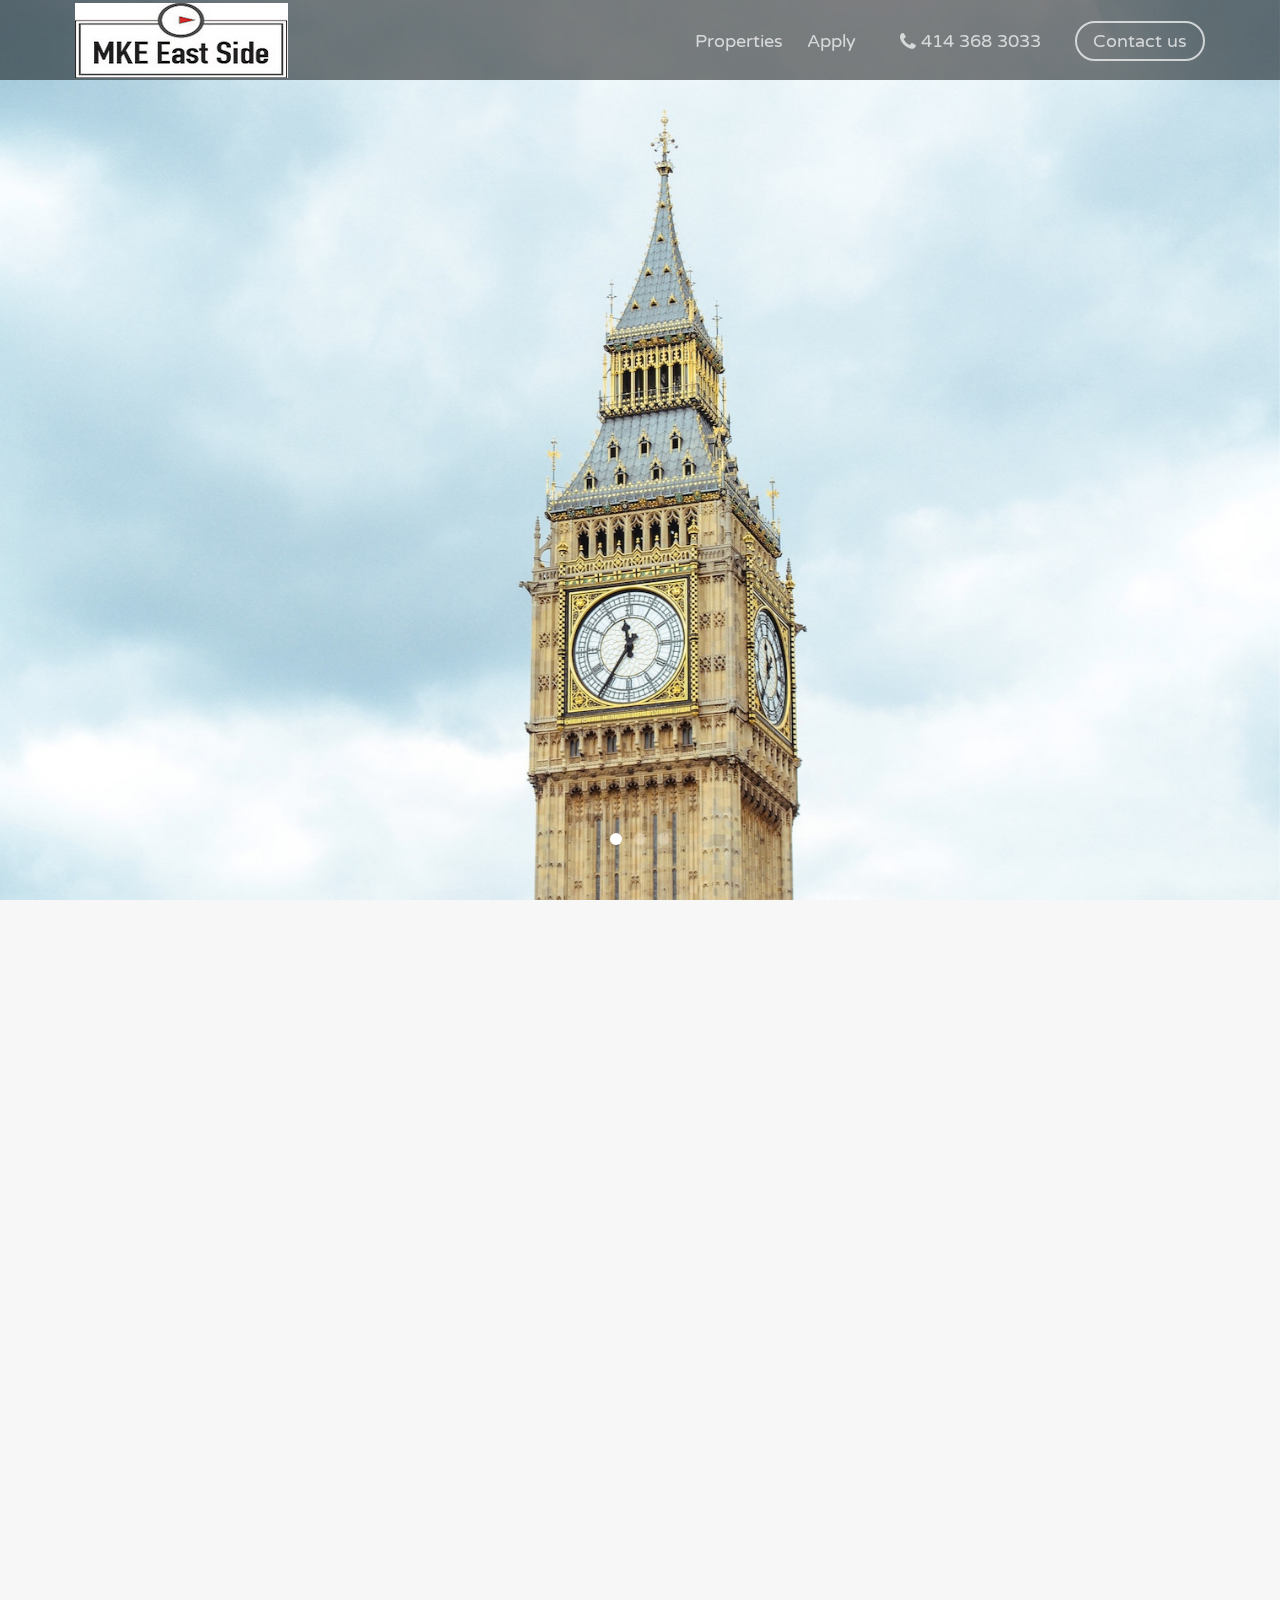
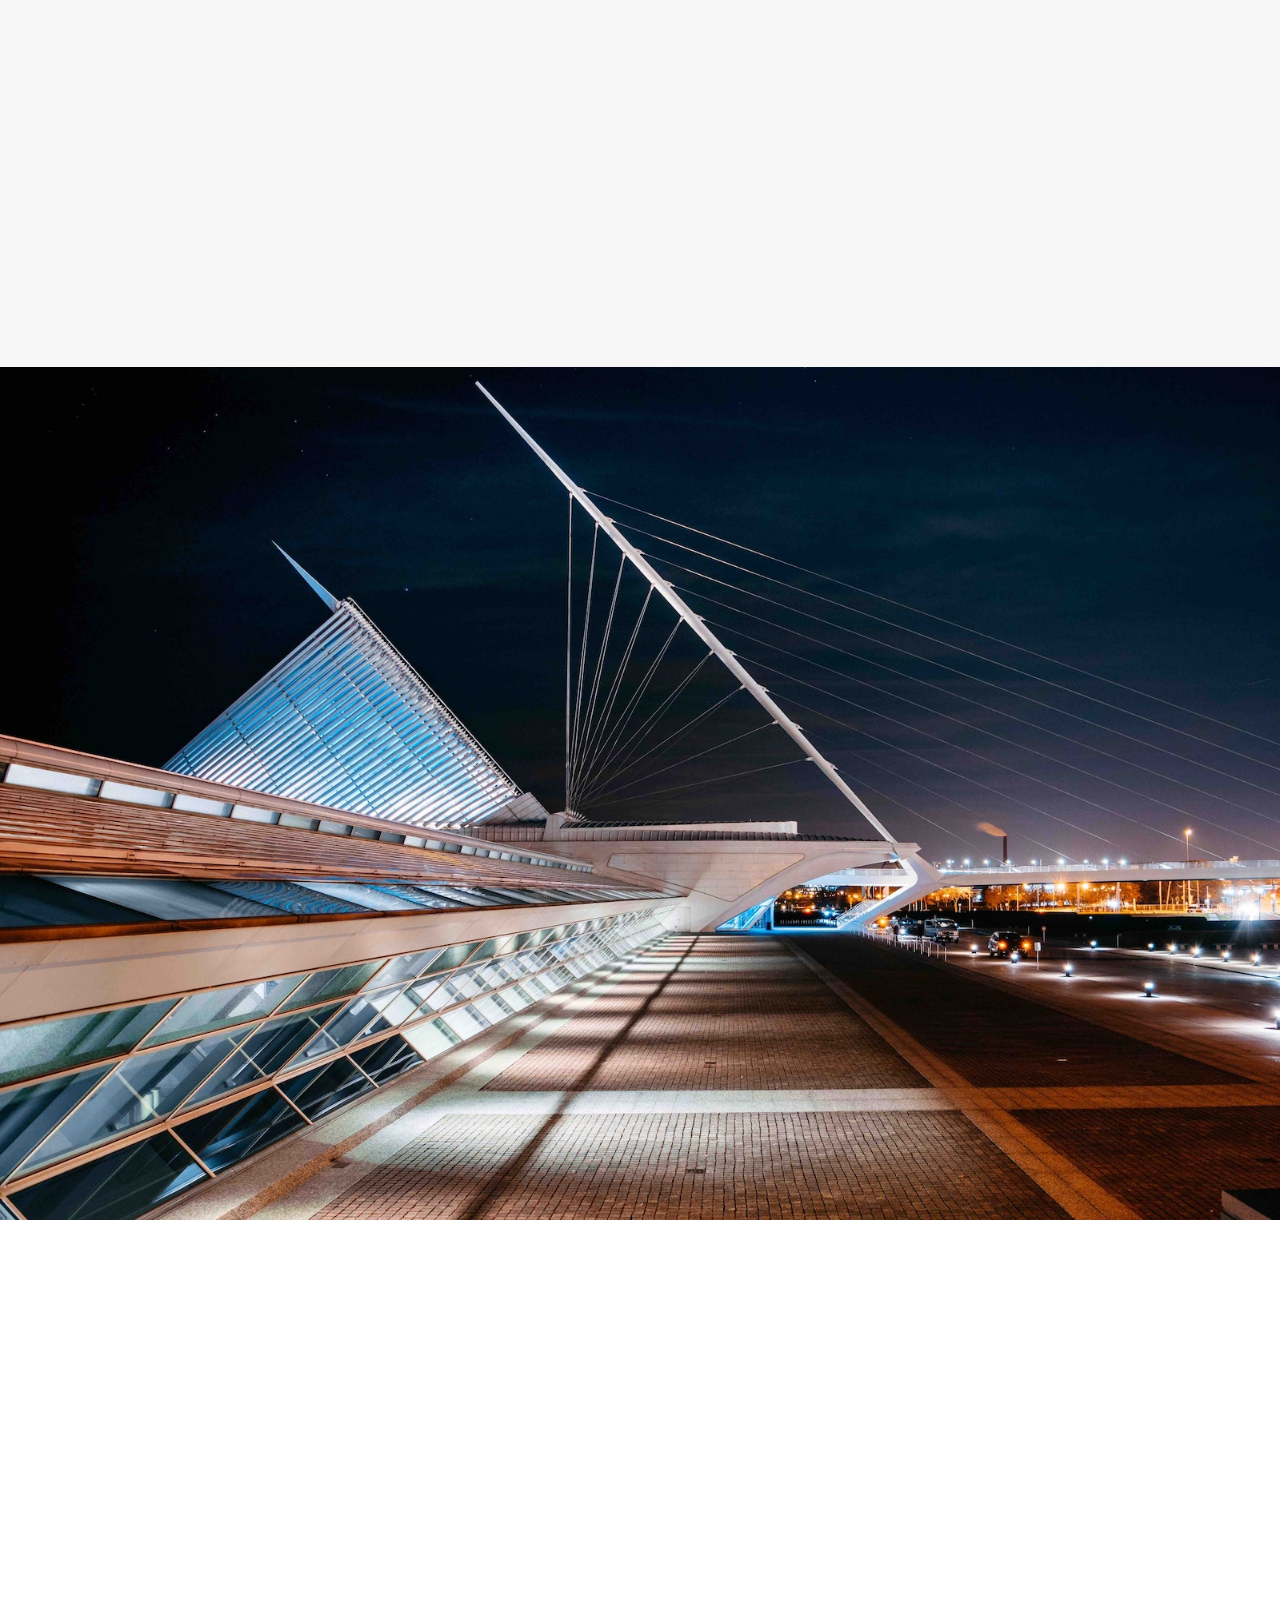
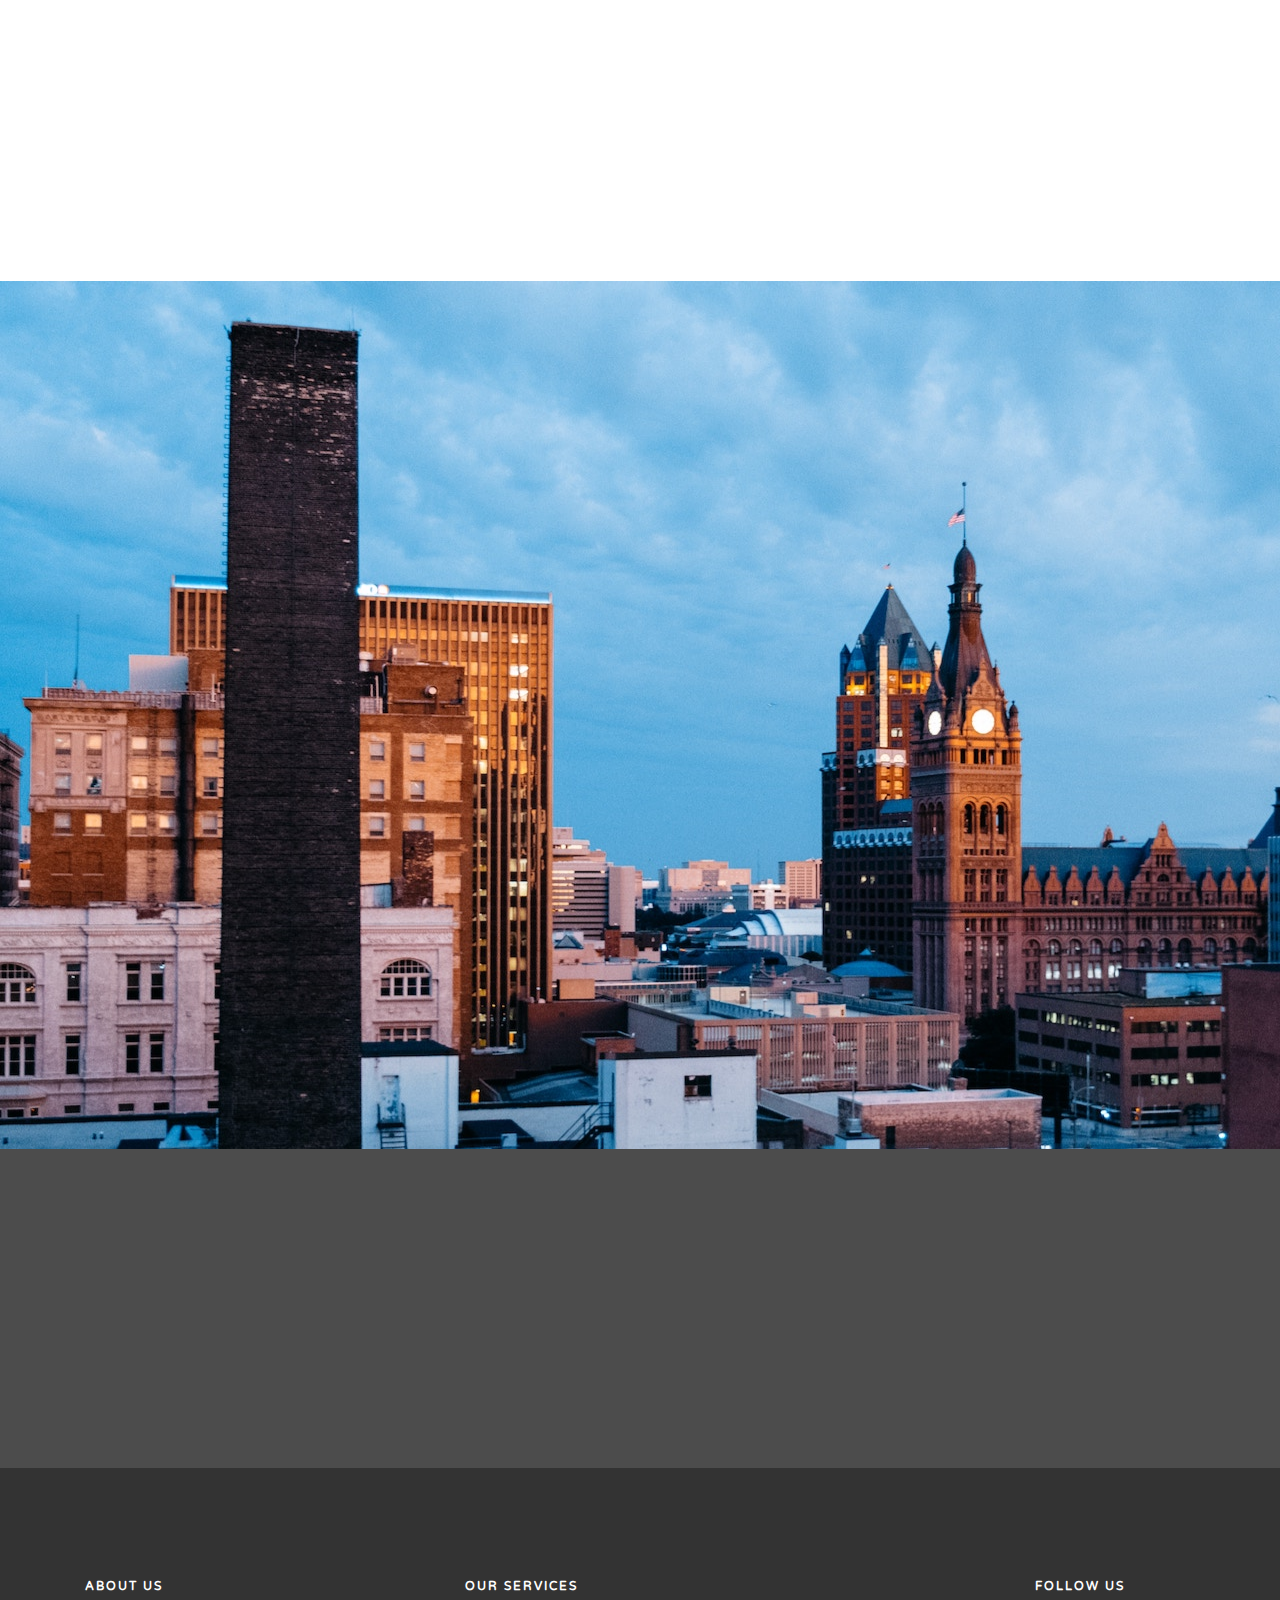
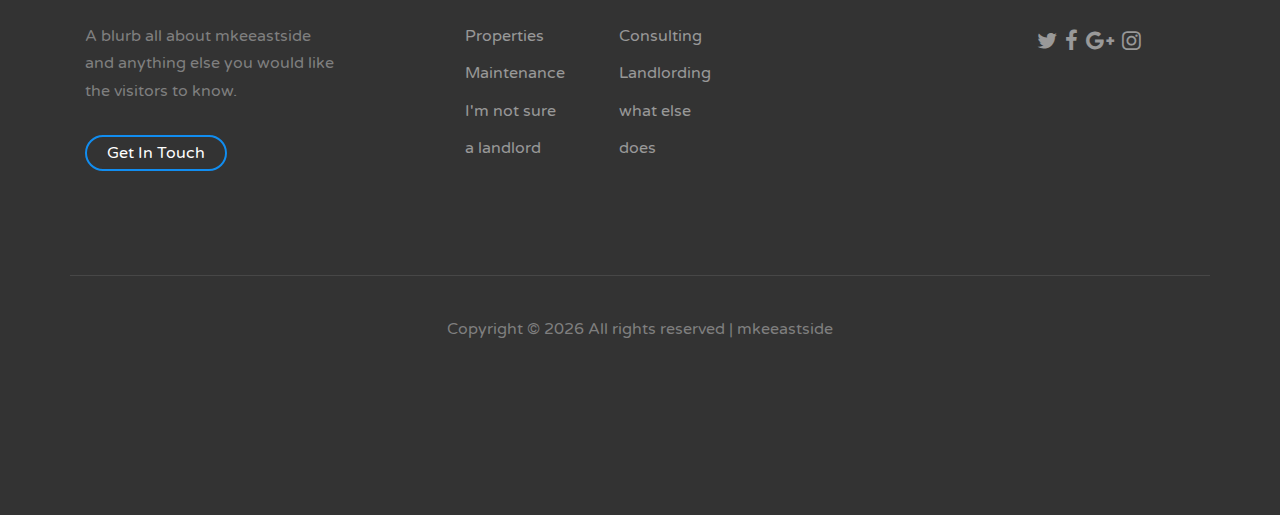
==== commit da990d0f: "Added logo" ====
--- a/index.html
+++ b/index.html
@@ -1,10 +1,12 @@
-
 <!DOCTYPE html>
 <!--[if lt IE 7]>      <html class="no-js lt-ie9 lt-ie8 lt-ie7"> <![endif]-->
 <!--[if IE 7]>         <html class="no-js lt-ie9 lt-ie8"> <![endif]-->
 <!--[if IE 8]>         <html class="no-js lt-ie9"> <![endif]-->
-<!--[if gt IE 8]><!--> <html class="no-js"> <!--<![endif]-->
-	<head>
+<!--[if gt IE 8]><!-->
+<html class="no-js">
+<!--<![endif]-->
+
+<head>
 	<meta charset="utf-8">
 	<meta http-equiv="X-UA-Compatible" content="IE=edge">
 	<title>mkeeastside &mdash; Find your next house</title>
@@ -13,7 +15,7 @@
 	<meta name="keywords" content="eastside, milwaukee, college, properties, property" />
 	<meta name="author" content="Josh Chianelli" />
 
-  <!-- 
+	<!-- 
 	//////////////////////////////////////////////////////
 
 	FREE HTML5 TEMPLATE 
@@ -27,12 +29,12 @@
 	//////////////////////////////////////////////////////
 	 -->
 
-  	<!-- Facebook and Twitter integration -->
-	<meta property="og:title" content=""/>
-	<meta property="og:image" content=""/>
-	<meta property="og:url" content=""/>
-	<meta property="og:site_name" content=""/>
-	<meta property="og:description" content=""/>
+	<!-- Facebook and Twitter integration -->
+	<meta property="og:title" content="" />
+	<meta property="og:image" content="" />
+	<meta property="og:url" content="" />
+	<meta property="og:site_name" content="" />
+	<meta property="og:description" content="" />
 	<meta name="twitter:title" content="" />
 	<meta name="twitter:image" content="" />
 	<meta name="twitter:url" content="" />
@@ -42,7 +44,7 @@
 	<link rel="shortcut icon" href="favicon.ico">
 	<link href='https://fonts.googleapis.com/css?family=Varela+Round' rel='stylesheet' type='text/css'>
 	<!-- <link href='https://fonts.googleapis.com/css?family=Open+Sans:400,300,600,400italic,700' rel='stylesheet' type='text/css'> -->
-	
+
 	<!-- Animate.css -->
 	<link rel="stylesheet" href="css/animate.css">
 	<!-- Icomoon Icon Fonts-->
@@ -61,249 +63,355 @@
 	<script src="js/respond.min.js"></script>
 	<![endif]-->
 
-	</head>
-	<body>
-	
-	
+</head>
+
+<body>
+
+
 	<div id="fh5co-page">
-	<header id="fh5co-header" role="banner">
-		<div class="container">
-			<div class="row">
-				<div class="header-inner">
-					<h1><a href="index.html"><span>mke</span>eastside<span>.</span></a></h1>
-					<nav role="navigation">
-						<ul>
-							<!-- <li><a href="buy.html">Buy</a></li>-->
-							<li><a href="properties.html">Properties</a></li>
-							<li><a href="apply.html">Apply</a></li>
-							<li class="call"><a href="tel://123456789"><i class="icon-phone"></i>   414 368 3033 </a></li>
-							<li class="cta"><a href="contact.html">Contact us</a></li>
-						</ul>
-					</nav>
+		<header id="fh5co-header" role="banner">
+			<div class="container">
+				<div class="row">
+					<div class="header-inner">
+						<!-- <h1><a href="index.html"><span>mke</span>eastside<span>.</span></a></h1> -->
+						<h1>
+							<a href="index.html">
+								<img src="images/logo.jpg" alt="logo">
+							</a>
+						</h1>
+
+						<nav role="navigation">
+							<ul>
+								<!-- <li><a href="buy.html">Buy</a></li>-->
+								<li>
+									<a href="properties.html">Properties</a>
+								</li>
+								<li>
+									<a href="apply.html">Apply</a>
+								</li>
+								<li class="call">
+									<a href="tel://123456789">
+										<i class="icon-phone"></i> 414 368 3033 </a>
+								</li>
+								<li class="cta">
+									<a href="contact.html">Contact us</a>
+								</li>
+							</ul>
+						</nav>
+					</div>
+				</div>
+			</div>
+		</header>
+
+
+		<aside id="fh5co-hero" clsas="js-fullheight">
+			<div class="flexslider js-fullheight">
+				<ul class="slides">
+					<li style="background-image: url(images/slide_1.jpg);">
+						<div class="container">
+							<div class="col-md-12 text-center js-fullheight fh5co-property-brief slider-text">
+								<div class="fh5co-property-brief-inner">
+									<div class="fh5co-box animate-box">
+										<h3>Welcome to MKE Eastside!</h3>
+										<p>The best properties period.</p>
+										<p>
+											<a href="properties.html" class="btn btn-primary btn-outline with-arrow">Get started
+												<i class="icon-arrow-right"></i>
+											</a>
+										</p>
+									</div>
+								</div>
+							</div>
+						</div>
+					</li>
+					<li style="background-image: url(images/slide_2.jpg);">
+						<div class="container">
+							<div class="col-md-12 text-center js-fullheight fh5co-property-brief slider-text">
+								<div class="fh5co-property-brief-inner">
+									<div class="fh5co-box">
+										<h3>
+											<a href="properties.html">Example Property 2</a>
+										</h3>
+										<div class="price-status">
+											<span class="price">$2,200
+												<span class="per">/Month</span>
+												<a href="#" class="tag">For Rent</a>
+											</span>
+										</div>
+										<p>Lorem ipsum dolor sit amet consectetur adipisicing elit. Neque dicta magni amet atque doloremque velit unde adipisci
+											omnis hic quaerat.</p>
+										<p class="fh5co-property-specification">
+											<span>
+												<strong>3500</strong> Sq Ft</span>
+											<span>
+												<strong>3</strong> Beds</span>
+											<span>
+												<strong>3.5</strong> Baths</span>
+											<span>
+												<strong>2</strong> Garages</span>
+										</p>
+										<p>
+											<a href="properties.html" class="btn btn-primary">Learn more</a>
+										</p>
+									</div>
+								</div>
+							</div>
+						</div>
+					</li>
+					<li style="background-image: url(images/slide_3.jpg);">
+						<div class="container">
+							<div class="col-md-12 text-center js-fullheight fh5co-property-brief slider-text">
+								<div class="fh5co-property-brief-inner">
+									<div class="fh5co-box">
+										<h3>
+											<a href="properties.html">2972 N. Frederick Ave. Milwaukee WI 53211</a>
+										</h3>
+										<div class="price-status">
+											<span class="price">$2,000
+												<span class="per">/Month</span>
+												<a href="#" class="tag">For Rent</a>
+											</span>
+										</div>
+										<p>This Multi-Family is located at 2970 N Frederick Ave 2972, Milwaukee, WI. It is in the Upper East Side neighborhood
+											in Milwaukee, WI and in ZIP Code 53211. The property has 6 beds, 3 baths, and approximately 3,466 square feet.</p>
+										<p class="fh5co-property-specification">
+											<span>
+												<strong>3,466</strong> Sq Ft</span>
+											<span>
+												<strong>6</strong> Beds</span>
+											<span>
+												<strong>3</strong> Baths</span>
+										</p>
+										<p>
+											<a href="properties.html" class="btn btn-primary">Learn more</a>
+										</p>
+
+
+									</div>
+								</div>
+							</div>
+						</div>
+					</li>
+
+				</ul>
+			</div>
+		</aside>
+		<div id="best-deal">
+			<div class="container">
+				<div class="row">
+					<div class="col-md-8 col-md-offset-2 text-center fh5co-heading animate-box" data-animate-effect="fadeIn">
+						<h2>We are Offering the Best Real Estate Deals</h2>
+						<p>We can come up with something to put here. Maybe long live Canadian Club? </p>
+					</div>
+					<div class="col-md-4 item-block animate-box" data-animate-effect="fadeIn">
+						<div class="fh5co-property">
+							<figure>
+								<img src="images/fred_3.png" alt="Free Website Templates FreeHTML5.co" class="img-responsive">
+								<a href="#" class="tag">For Sale</a>
+							</figure>
+							<div class="fh5co-property-innter">
+								<h3>
+									<a href="properties.html">2972 N. Frederick Ave. Milwaukee WI 53211</a>
+								</h3>
+								<div class="price-status">
+									<span class="price">$2,000
+										<span class="per">/month</span>
+									</span>
+								</div>
+								<p>This Multi-Family is located at 2970 N Frederick Ave 2972, Milwaukee, WI. It is in the Upper East Side neighborhood
+									in Milwaukee, WI and in ZIP Code 53211. The property has 6 beds, 3 baths, and approximately 3,466 square feet.</p>
+							</div>
+							<p class="fh5co-property-specification">
+								<span>
+									<strong>3,466</strong> Sq Ft</span>
+								<span>
+									<strong>6</strong> Beds</span>
+								<span>
+									<strong>3</strong> Baths</span>
+							</p>
+						</div>
+					</div>
+					<div class="col-md-4 item-block animate-box" data-animate-effect="fadeIn">
+
+						<div class="fh5co-property">
+							<figure>
+								<img src="images/slide_2.jpg" alt="Free Website Templates FreeHTML5.co" class="img-responsive">
+								<a href="#" class="tag">For Rent</a>
+							</figure>
+							<div class="fh5co-property-innter">
+								<h3>
+									<a href="properties.html">Example Property 2</a>
+								</h3>
+								<div class="price-status">
+									<span class="price">$2,000
+										<span class="per">/month</span>
+									</span>
+								</div>
+								<p>Lorem ipsum dolor sit amet consectetur adipisicing elit. Neque dicta magni amet atque doloremque velit unde adipisci
+									omnis hic quaerat.</p>
+							</div>
+							<p class="fh5co-property-specification">
+								<span>
+									<strong>3500</strong> Sq Ft</span>
+								<span>
+									<strong>3</strong> Beds</span>
+								<span>
+									<strong>3.5</strong> Baths</span>
+								<span>
+									<strong>2</strong> Garages</span>
+							</p>
+						</div>
+
+					</div>
+					<div class="col-md-4 item-block animate-box" data-animate-effect="fadeIn">
+
+						<div class="fh5co-property">
+							<figure>
+								<img src="images/slide_1.jpg" alt="Free Website Templates FreeHTML5.co" class="img-responsive">
+								<a href="#" class="tag">For Sale</a>
+							</figure>
+							<div class="fh5co-property-innter">
+								<h3>
+									<a href="properties.html">Example 3 etc...</a>
+								</h3>
+								<div class="price-status">
+									<span class="price">$1,540,000</span>
+								</div>
+								<p>Lorem ipsum dolor sit amet consectetur adipisicing elit. Neque dicta magni amet atque doloremque velit unde adipisci
+									omnis hic quaerat.</p>
+							</div>
+							<p class="fh5co-property-specification">
+								<span>
+									<strong>3500</strong> Sq Ft</span>
+								<span>
+									<strong>3</strong> Beds</span>
+								<span>
+									<strong>3.5</strong> Baths</span>
+								<span>
+									<strong>2</strong> Garages</span>
+							</p>
+						</div>
+					</div>
+
+
 				</div>
 			</div>
 		</div>
-	</header>
-	
-
-	<aside id="fh5co-hero" clsas="js-fullheight">
-		<div class="flexslider js-fullheight">
-			<ul class="slides">
-		   	<li style="background-image: url(images/slide_1.jpg);">
-		   		<div class="container">
-		   			<div class="col-md-12 text-center js-fullheight fh5co-property-brief slider-text">
-		   				<div class="fh5co-property-brief-inner">
-							<div class="fh5co-box animate-box">
-								<h3>Welcome to MKE Eastside!</h3>
-								<p>The best properties period.</p>
-								<p><a href="properties.html" class="btn btn-primary btn-outline with-arrow">Get started <i class="icon-arrow-right"></i></a></p>
-							</div>
-		   				</div>
-		   			</div>
-		   		</div>
-		   	</li>
-		   	<li style="background-image: url(images/slide_2.jpg);">
-		   		<div class="container">
-		   			<div class="col-md-12 text-center js-fullheight fh5co-property-brief slider-text">
-		   				<div class="fh5co-property-brief-inner">
-		   					<div class="fh5co-box">
-		   						<h3><a href="properties.html">Example Property 2</a></h3>
-		   						<div class="price-status">
-                             	<span class="price">$2,200<span class="per">/Month</span> <a href="#" class="tag">For Rent</a></span>
-	                        </div>
-	                        <p>Lorem ipsum dolor sit amet consectetur adipisicing elit. Neque dicta magni amet atque doloremque velit unde adipisci omnis hic quaerat.</p>
-	                        <p class="fh5co-property-specification">
-                        		<span><strong>3500</strong> Sq Ft</span>  <span><strong>3</strong> Beds</span>  <span><strong>3.5</strong> Baths</span>  <span><strong>2</strong> Garages</span>
-                        	</p>
-	                        <p><a href="properties.html" class="btn btn-primary">Learn more</a></p>
-	   						</div>
-		   				</div>
-		   			</div>
-		   		</div>
-		   	</li>
-				<li style="background-image: url(images/slide_3.jpg);">
-		   		<div class="container">
-		   			<div class="col-md-12 text-center js-fullheight fh5co-property-brief slider-text">
-		   				<div class="fh5co-property-brief-inner">
-		   					<div class="fh5co-box">
-								<h3><a href="properties.html">2972 N. Frederick Ave. Milwaukee WI 53211</a></h3>
-								<div class="price-status">
-									<span class="price">$2,000<span class="per">/Month</span> <a href="#" class="tag">For Rent</a></span>
-								</div>
-							<p>This Multi-Family is located at 2970 N Frederick Ave 2972, Milwaukee, WI. It is in the Upper East Side neighborhood in Milwaukee, WI and in ZIP Code 53211. The property has 6 beds, 3 baths, and approximately 3,466 square feet.</p>
-	                        <p class="fh5co-property-specification">
-								<span><strong>3,466</strong> Sq Ft</span>  <span><strong>6</strong> Beds</span>  <span><strong>3</strong> Baths</span>
-                        	</p>
-	                        <p><a href="properties.html" class="btn btn-primary">Learn more</a></p>
-
-
-	   						</div>
-		   				</div>
-		   			</div>
-		   		</div>
-		   	</li>
-		   	
-		  	</ul>
-	  	</div>
-	</aside>
-	<div id="best-deal">
-		<div class="container">
-			<div class="row">
-				<div class="col-md-8 col-md-offset-2 text-center fh5co-heading animate-box" data-animate-effect="fadeIn">
-					<h2>We are Offering the Best Real Estate Deals</h2>
-					<p>We can come up with something to put here. Maybe long live Canadian Club?  </p>
-				</div>
-				<div class="col-md-4 item-block animate-box" data-animate-effect="fadeIn">
-					<div class="fh5co-property">
-						<figure>
-							<img src="images/fred_3.png" alt="Free Website Templates FreeHTML5.co" class="img-responsive">
-							<a href="#" class="tag">For Sale</a>
-						</figure>
-						<div class="fh5co-property-innter">
-							<h3><a href="properties.html">2972 N. Frederick Ave. Milwaukee WI 53211</a></h3>
-							<div class="price-status">
-		                 	<span class="price">$2,000<span class="per">/month</span> </span>
-		               </div>
-		               <p>This Multi-Family is located at 2970 N Frederick Ave 2972, Milwaukee, WI. It is in the Upper East Side neighborhood in Milwaukee, WI and in ZIP Code 53211. The property has 6 beds, 3 baths, and approximately 3,466 square feet.</p>
-	            	</div>
-	            	<p class="fh5co-property-specification">
-	            		<span><strong>3,466</strong> Sq Ft</span>  <span><strong>6</strong> Beds</span>  <span><strong>3</strong> Baths</span>
-	            	</p>
-					</div>			
-				</div>
-				<div class="col-md-4 item-block animate-box" data-animate-effect="fadeIn">
-
-					<div class="fh5co-property">
-						<figure>
-							<img src="images/slide_2.jpg" alt="Free Website Templates FreeHTML5.co" class="img-responsive">
-							<a href="#" class="tag">For Rent</a>
-						</figure>
-						<div class="fh5co-property-innter">
-							<h3><a href="properties.html">Example Property 2</a></h3>
-							<div class="price-status">
-		                 	<span class="price">$2,000<span class="per">/month</span> </span>
-		               </div>
-		               <p>Lorem ipsum dolor sit amet consectetur adipisicing elit. Neque dicta magni amet atque doloremque velit unde adipisci omnis hic quaerat.</p>
-	            	</div>
-	            	<p class="fh5co-property-specification">
-	            		<span><strong>3500</strong> Sq Ft</span>  <span><strong>3</strong> Beds</span>  <span><strong>3.5</strong> Baths</span>  <span><strong>2</strong> Garages</span>
-	            	</p>
-					</div>
-					
-				</div>
-				<div class="col-md-4 item-block animate-box" data-animate-effect="fadeIn">
-
-					<div class="fh5co-property">
-						<figure>
-							<img src="images/slide_1.jpg" alt="Free Website Templates FreeHTML5.co" class="img-responsive">
-							<a href="#" class="tag">For Sale</a>
-						</figure>
-						<div class="fh5co-property-innter">
-							<h3><a href="properties.html">Example 3 etc...</a></h3>
-							<div class="price-status">
-		                 	<span class="price">$1,540,000</span>
-		               </div>
-		               <p>Lorem ipsum dolor sit amet consectetur adipisicing elit. Neque dicta magni amet atque doloremque velit unde adipisci omnis hic quaerat.</p>
-	            	</div>
-	            	<p class="fh5co-property-specification">
-	            		<span><strong>3500</strong> Sq Ft</span>  <span><strong>3</strong> Beds</span>  <span><strong>3.5</strong> Baths</span>  <span><strong>2</strong> Garages</span>
-	            	</p>
-					</div>
-				</div>
-
-
-			</div>
+
+
+		<div class="fh5co-section-with-image">
+
+			<img src="images/slide_4.jpg" alt="" class="img-responsive">
+			<div class="fh5co-box animate-box">
+				<h2>Security, Comfort, &amp; Convenience</h2>
+				<p>Heres a little area where you can say something about your company or whatever you want.</p>
+				<p>
+					<a href="properties.html" class="btn btn-primary btn-outline with-arrow">Get started
+						<i class="icon-arrow-right"></i>
+					</a>
+				</p>
+			</div>
+
 		</div>
-	</div>
-
-	
-	<div class="fh5co-section-with-image">
-		
-		<img src="images/slide_4.jpg" alt="" class="img-responsive">
-		<div class="fh5co-box animate-box">
-			<h2>Security, Comfort, &amp; Convenience</h2>
-			<p>Heres a little area where you can say something about your company or whatever you want.</p>
-			<p><a href="properties.html" class="btn btn-primary btn-outline with-arrow">Get started <i class="icon-arrow-right"></i></a></p>
+
+		<div id="fh5co-testimonial">
+			<div class="container">
+				<div class="row">
+					<div class="col-md-6 col-md-offset-3 text-center fh5co-heading animate-box" data-animate-effect="fadeIn">
+						<h2>Happy Clients</h2>
+						<p>If you have any previous tenants or coworkers to recommend something? Otherwise I can just get rid of this</p>
+					</div>
+					<div class="col-md-4 text-center item-block animate-box" data-animate-effect="fadeIn">
+						<blockquote>
+							<p>&ldquo; I love it when josh comes over for parties!! &rdquo;</p>
+							<p>
+								<span class="fh5co-author">
+									<cite>Ron B. </cite>
+								</span>
+								<i class="icon twitter-color icon-twitter pull-right"></i>
+							</p>
+
+						</blockquote>
+					</div>
+					<div class="col-md-4 text-center item-block animate-box" data-animate-effect="fadeIn">
+						<blockquote>
+							<p>&ldquo; I love to play fetch with Josh. He's the best! &rdquo;</p>
+							<p>
+								<span class="fh5co-author">
+									<cite>Maddie B.</cite>
+								</span>
+								<i class="icon googleplus-color icon-google-plus pull-right"></i>
+							</p>
+						</blockquote>
+					</div>
+					<div class="col-md-4 text-center item-block animate-box" data-animate-effect="fadeIn">
+
+						<blockquote>
+							<p>&ldquo; Happiness is having a rare steak, a bottle of whisky, and a dog to eat the rare steak &rdquo;</p>
+							<p>
+								<span class="fh5co-author">
+									<cite>Johnny Carson</cite>
+								</span>
+								<i class="icon facebook-color icon-facebook pull-right"></i>
+							</p>
+						</blockquote>
+					</div>
+				</div>
+			</div>
 		</div>
-		
-	</div>
-
-	<div id="fh5co-testimonial">
-		<div class="container">
-			<div class="row">
-				<div class="col-md-6 col-md-offset-3 text-center fh5co-heading animate-box" data-animate-effect="fadeIn">
-					<h2>Happy Clients</h2>
-					<p>If you have any previous tenants or coworkers to recommend something? Otherwise I can just get rid of this</p>
-				</div>
-				<div class="col-md-4 text-center item-block animate-box" data-animate-effect="fadeIn">
-					<blockquote>
-						<p>&ldquo; I love it when josh comes over for parties!! &rdquo;</p>
-						<p><span class="fh5co-author"><cite>Ron B. </cite></span><i class="icon twitter-color icon-twitter pull-right"></i></p>
-
-					</blockquote>
-				</div>
-				<div class="col-md-4 text-center item-block animate-box" data-animate-effect="fadeIn">
-					<blockquote>
-						<p>&ldquo; I love to play fetch with Josh. He's the best!  &rdquo;</p>
-						<p><span class="fh5co-author"><cite>Maddie B.</cite></span><i class="icon googleplus-color icon-google-plus pull-right"></i></p>
-					</blockquote>
-				</div>
-				<div class="col-md-4 text-center item-block animate-box" data-animate-effect="fadeIn">
-						
-					<blockquote>
-						<p>&ldquo; Happiness is having a rare steak, a bottle of whisky, and a dog to eat the rare steak &rdquo;</p>
-						<p><span class="fh5co-author"><cite>Johnny Carson</cite></span><i class="icon facebook-color icon-facebook pull-right"></i></p>
-					</blockquote>
+
+		<div id="fh5co-agents" style="background-image: url(images/slide_5.jpg);">
+			<div class="container">
+				<div class="row">
+					<div class="col-md-6 col-md-offset-3 text-center fh5co-heading white animate-box" data-animate-effect="fadeIn">
+						<h2>Our Trusted Agents</h2>
+						<p>Far far away, behind the word mountains, far from the countries Vokalia and Consonantia, there live the blind texts.
+						</p>
+					</div>
+					<div class="col-md-4 text-center item-block animate-box" data-animate-effect="fadeIn">
+
+						<div class="fh5co-agent">
+							<figure>
+								<img src="images/ron.jpeg">
+							</figure>
+							<h3>Ron Brahm</h3>
+							<p>Insert bio here.</p>
+							<p>
+								<a href="#" class="btn btn-primary btn-outline">Contact Me</a>
+							</p>
+						</div>
+
+					</div>
+					<div class="col-md-4 text-center item-block animate-box" data-animate-effect="fadeIn">
+						<div class="fh5co-agent">
+							<figure>
+								<img src="images/julie.jpeg">
+							</figure>
+							<h3>Julie Brahm</h3>
+							<p>Insert bio here. Sorry guys, I had to do some linkedin stalking to get these.</p>
+							<p>
+								<a href="#" class="btn btn-primary btn-outline">Contact Me</a>
+							</p>
+						</div>
+					</div>
+					<div class="col-md-4 text-center item-block animate-box" data-animate-effect="fadeIn">
+						<div class="fh5co-agent">
+							<figure>
+								<img src="images/dog.jpg">
+							</figure>
+							<h3>Maddie Brahm</h3>
+							<p>Maddie is an incredibily cute and well trained dog!</p>
+							<p>
+								<a href="#" class="btn btn-primary btn-outline">Contact Me</a>
+							</p>
+						</div>
+					</div>
 				</div>
 			</div>
 		</div>
-	</div>
-
-	<div id="fh5co-agents" style="background-image: url(images/slide_5.jpg);" >
-		<div class="container">
-			<div class="row">
-				<div class="col-md-6 col-md-offset-3 text-center fh5co-heading white animate-box" data-animate-effect="fadeIn">
-					<h2>Our Trusted Agents</h2>
-					<p>Far far away, behind the word mountains, far from the countries Vokalia and Consonantia, there live the blind texts. </p>
-				</div>
-				<div class="col-md-4 text-center item-block animate-box" data-animate-effect="fadeIn">
-
-					<div class="fh5co-agent">
-						<figure>
-							<img src="images/ron.jpeg" >
-						</figure>
-						<h3>Ron Brahm</h3>
-						<p>Insert bio here.</p>
-						<p><a href="#" class="btn btn-primary btn-outline">Contact Me</a></p>
-					</div>
-					
-				</div>
-				<div class="col-md-4 text-center item-block animate-box" data-animate-effect="fadeIn">
-					<div class="fh5co-agent">
-						<figure>
-							<img src="images/julie.jpeg" >
-						</figure>
-						<h3>Julie Brahm</h3>
-						<p>Insert bio here. Sorry guys, I had to do some linkedin stalking to get these.</p>
-						<p><a href="#" class="btn btn-primary btn-outline">Contact Me</a></p>
-					</div>
-				</div>
-				<div class="col-md-4 text-center item-block animate-box" data-animate-effect="fadeIn">
-					<div class="fh5co-agent">
-						<figure>
-							<img src="images/dog.jpg">
-						</figure>
-						<h3>Maddie Brahm</h3>
-						<p>Maddie is an incredibily cute and well trained dog!</p>
-						<p><a href="#" class="btn btn-primary btn-outline">Contact Me</a></p>
-					</div>
-				</div>
-			</div>
-		</div>
-	</div>
-	
-
-	<!-- <div id="fh5co-blog">
+
+
+		<!-- <div id="fh5co-blog">
 		<div class="container">
 			<div class="row">
 				<div class="col-md-6 col-md-offset-3 text-center fh5co-heading animate-box" data-animate-effect="fadeIn">
@@ -357,62 +465,103 @@
 		</div>	
 	</div> -->
 
-	<div class="fh5co-cta" style="background-image: url(images/slide_6.jpg);">
-		<div class="overlay"></div>
-		<div class="container">
-			<div class="col-md-12 text-center animate-box" data-animate-effect="fadeIn">
-				<h3>Find the right property for you!</h3>
-				<p><a href="properties.html" class="btn btn-primary btn-outline with-arrow">View Properties <i class="icon-arrow-right"></i></a></p>
+		<div class="fh5co-cta" style="background-image: url(images/slide_6.jpg);">
+			<div class="overlay"></div>
+			<div class="container">
+				<div class="col-md-12 text-center animate-box" data-animate-effect="fadeIn">
+					<h3>Find the right property for you!</h3>
+					<p>
+						<a href="properties.html" class="btn btn-primary btn-outline with-arrow">View Properties
+							<i class="icon-arrow-right"></i>
+						</a>
+					</p>
+				</div>
 			</div>
 		</div>
+
+
+		<footer id="fh5co-footer" role="contentinfo">
+
+			<div class="container">
+				<div class="col-md-3 col-sm-12 col-sm-push-0 col-xs-12 col-xs-push-0">
+					<h3>About Us</h3>
+					<p>A blurb all about mkeeastside and anything else you would like the visitors to know. </p>
+					<p>
+						<a href="contact.html" class="btn btn-primary btn-outline with-arrow btn-sm">Get In Touch
+							<i class="icon-arrow-right"></i>
+						</a>
+					</p>
+				</div>
+				<div class="col-md-6 col-md-push-1 col-sm-12 col-sm-push-0 col-xs-12 col-xs-push-0">
+					<h3>Our Services</h3>
+					<ul class="float">
+						<li>
+							<a href="#">Properties</a>
+						</li>
+						<li>
+							<a href="#">Maintenance</a>
+						</li>
+						<li>
+							<a href="#">I'm not sure</a>
+						</li>
+						<li>
+							<a href="#">a landlord</a>
+						</li>
+					</ul>
+					<ul class="float">
+						<li>
+							<a href="#">Consulting</a>
+						</li>
+						<li>
+							<a href="#">Landlording</a>
+						</li>
+						<li>
+							<a href="#">what else</a>
+						</li>
+						<li>
+							<a href="#">does</a>
+						</li>
+					</ul>
+
+				</div>
+
+				<div class="col-md-2 col-md-push-1 col-sm-12 col-sm-push-0 col-xs-12 col-xs-push-0">
+					<h3>Follow Us</h3>
+					<ul class="fh5co-social">
+						<li>
+							<a href="#">
+								<i class="icon-twitter"></i>
+							</a>
+						</li>
+						<li>
+							<a href="#">
+								<i class="icon-facebook"></i>
+							</a>
+						</li>
+						<li>
+							<a href="#">
+								<i class="icon-google-plus"></i>
+							</a>
+						</li>
+						<li>
+							<a href="#">
+								<i class="icon-instagram"></i>
+							</a>
+						</li>
+					</ul>
+				</div>
+
+
+				<div class="col-md-12 fh5co-copyright text-center">
+					<p>Copyright &copy;
+						<script>document.write(new Date().getFullYear());</script> All rights reserved | mkeeastside</p>
+				</div>
+
+			</div>
+		</footer>
 	</div>
 
-	
-	<footer id="fh5co-footer" role="contentinfo">
-	
-		<div class="container">
-			<div class="col-md-3 col-sm-12 col-sm-push-0 col-xs-12 col-xs-push-0">
-				<h3>About Us</h3>
-				<p>A blurb all about mkeeastside and anything else you would like the visitors to know. </p>
-				<p><a href="contact.html" class="btn btn-primary btn-outline with-arrow btn-sm">Get In Touch<i class="icon-arrow-right"></i></a></p>
-			</div>
-			<div class="col-md-6 col-md-push-1 col-sm-12 col-sm-push-0 col-xs-12 col-xs-push-0">
-				<h3>Our Services</h3>
-				<ul class="float">
-					<li><a href="#">Properties</a></li>
-					<li><a href="#">Maintenance</a></li>
-					<li><a href="#">I'm not sure</a></li>
-					<li><a href="#">a landlord</a></li>
-				</ul>
-				<ul class="float">
-					<li><a href="#">Consulting</a></li>
-					<li><a href="#">Landlording</a></li>
-					<li><a href="#">what else</a></li>
-					<li><a href="#">does</a></li>
-				</ul>
-
-			</div>
-
-			<div class="col-md-2 col-md-push-1 col-sm-12 col-sm-push-0 col-xs-12 col-xs-push-0">
-				<h3>Follow Us</h3>
-				<ul class="fh5co-social">
-					<li><a href="#"><i class="icon-twitter"></i></a></li>
-					<li><a href="#"><i class="icon-facebook"></i></a></li>
-					<li><a href="#"><i class="icon-google-plus"></i></a></li>
-					<li><a href="#"><i class="icon-instagram"></i></a></li>
-				</ul>
-			</div>
-			
-			
-			<div class="col-md-12 fh5co-copyright text-center">
-				<p>Copyright &copy;<script>document.write(new Date().getFullYear());</script> All rights reserved | mkeeastside</p>	
-			</div>
-			
-		</div>
-	</footer>
-	</div>
-	
-	
+
 	<!-- jQuery -->
 	<script src="js/jquery.min.js"></script>
 	<!-- jQuery Easing -->
@@ -427,6 +576,6 @@
 	<!-- MAIN JS -->
 	<script src="js/main.js"></script>
 
-	</body>
-</html>
-
+</body>
+
+</html>--- a/css/style.css
+++ b/css/style.css
@@ -372,24 +372,26 @@
   -ms-border-radius: 7px;
   border-radius: 7px;
 }
+
+
 #fh5co-header h1 {
   float: left;
-  padding: 0;
-  font-weight: 700;
-  line-height: 0;
-  font-size: 30px;
-}
+  padding-top: 0px;
+}
+
 #fh5co-header h1 a {
   color: white;
 }
-#fh5co-header h1 a > span {
-  color: #118DF0;
-}
+
 #fh5co-header h1 a:hover, #fh5co-header h1 a:active, #fh5co-header h1 a:focus {
   text-decoration: none;
   outline: none;
 }
-#fh5co-header h1, #fh5co-header nav {
+#fh5co-header h1 {
+  margin: 3px 0 0 0;
+}
+
+#fh5co-header nav {
   margin: 38px 0 0 0;
 }
 #fh5co-header nav {
